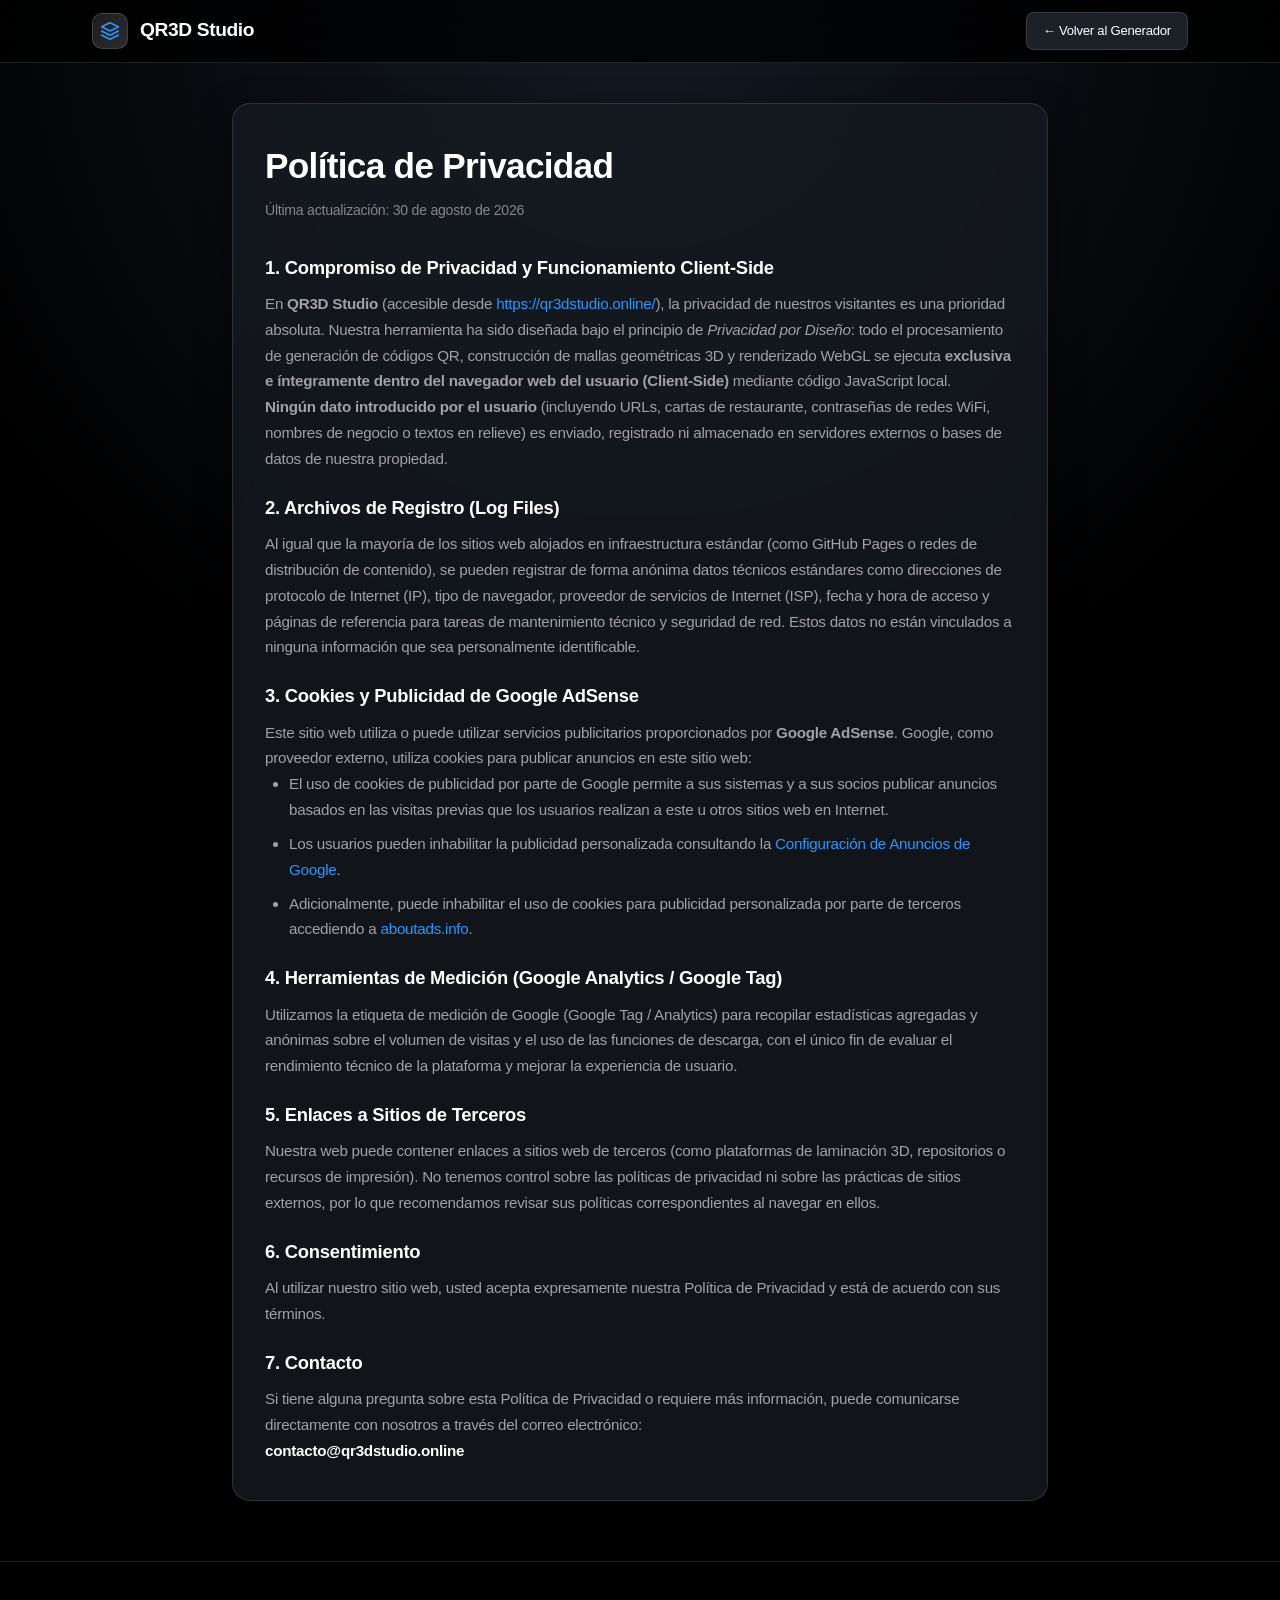
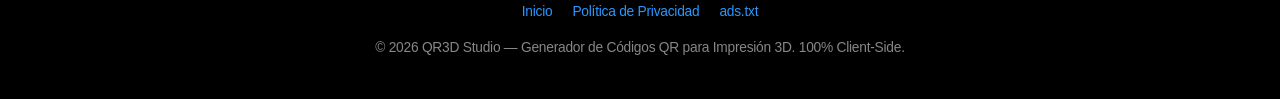
==== privacidad.html @ 359bd1e5 "Add files via upload" ====
<!DOCTYPE html>
<html lang="es">
<head>
  <meta charset="UTF-8">
  <meta name="viewport" content="width=device-width, initial-scale=1.0">
  
  <title>Política de Privacidad | QR3D Studio</title>
  <meta name="title" content="Política de Privacidad | QR3D Studio">
  <meta name="description" content="Política de Privacidad de QR3D Studio. Conoce nuestro funcionamiento 100% en el navegador (client-side) y el uso de cookies para Google AdSense.">
  <meta name="robots" content="index, follow">

  <link rel="stylesheet" href="css/styles.css">
</head>
<body>

  <!-- Header -->
  <header>
    <div class="container nav-container">
      <a href="index.html" class="logo">
        <div class="logo-icon-box">
          <svg width="20" height="20" viewBox="0 0 24 24" fill="none" stroke="currentColor" stroke-width="2" stroke-linecap="round" stroke-linejoin="round">
            <polygon points="12 2 2 7 12 12 22 7 12 2"/>
            <polyline points="2 17 12 22 22 17"/>
            <polyline points="2 12 12 17 22 12"/>
          </svg>
        </div>
        <span>QR3D Studio</span>
      </a>

      <div class="nav-actions">
        <a href="index.html" class="action-btn-sm" style="text-decoration:none; padding:8px 16px;">
          ← Volver al Generador
        </a>
      </div>
    </div>
  </header>

  <!-- Main Legal Content -->
  <main class="container" style="padding-top: 40px; padding-bottom: 60px; max-width: 860px;">
    
    <div class="panel" style="padding: 36px 32px;">
      <h1 style="font-size: 2.2rem; font-weight: 700; margin-bottom: 8px; color: #fff; letter-spacing: -0.02em;">
        Política de Privacidad
      </h1>
      <p style="font-size: 0.88rem; color: var(--text-muted); margin-bottom: 30px;">
        Última actualización: 30 de agosto de 2026
      </p>

      <div class="legal-body" style="display:flex; flex-direction:column; gap:20px; font-size:0.95rem; color:var(--text-secondary); line-height:1.7;">
        
        <section>
          <h3 style="color:#fff; font-size:1.15rem; margin-bottom:8px;">1. Compromiso de Privacidad y Funcionamiento Client-Side</h3>
          <p>
            En <strong>QR3D Studio</strong> (accesible desde <a href="https://qr3dstudio.online/">https://qr3dstudio.online/</a>), la privacidad de nuestros visitantes es una prioridad absoluta. 
            Nuestra herramienta ha sido diseñada bajo el principio de <em>Privacidad por Diseño</em>: todo el procesamiento de generación de códigos QR, construcción de mallas geométricas 3D y renderizado WebGL se ejecuta <strong>exclusiva e íntegramente dentro del navegador web del usuario (Client-Side)</strong> mediante código JavaScript local.
          </p>
          <p>
            <strong>Ningún dato introducido por el usuario</strong> (incluyendo URLs, cartas de restaurante, contraseñas de redes WiFi, nombres de negocio o textos en relieve) es enviado, registrado ni almacenado en servidores externos o bases de datos de nuestra propiedad.
          </p>
        </section>

        <section>
          <h3 style="color:#fff; font-size:1.15rem; margin-bottom:8px;">2. Archivos de Registro (Log Files)</h3>
          <p>
            Al igual que la mayoría de los sitios web alojados en infraestructura estándar (como GitHub Pages o redes de distribución de contenido), se pueden registrar de forma anónima datos técnicos estándares como direcciones de protocolo de Internet (IP), tipo de navegador, proveedor de servicios de Internet (ISP), fecha y hora de acceso y páginas de referencia para tareas de mantenimiento técnico y seguridad de red. Estos datos no están vinculados a ninguna información que sea personalmente identificable.
          </p>
        </section>

        <section>
          <h3 style="color:#fff; font-size:1.15rem; margin-bottom:8px;">3. Cookies y Publicidad de Google AdSense</h3>
          <p>
            Este sitio web utiliza o puede utilizar servicios publicitarios proporcionados por <strong>Google AdSense</strong>. Google, como proveedor externo, utiliza cookies para publicar anuncios en este sitio web:
          </p>
          <ul style="margin-left: 24px; display:flex; flex-direction:column; gap:8px;">
            <li>El uso de cookies de publicidad por parte de Google permite a sus sistemas y a sus socios publicar anuncios basados en las visitas previas que los usuarios realizan a este u otros sitios web en Internet.</li>
            <li>Los usuarios pueden inhabilitar la publicidad personalizada consultando la <a href="https://www.google.com/settings/ads" target="_blank" rel="noopener">Configuración de Anuncios de Google</a>.</li>
            <li>Adicionalmente, puede inhabilitar el uso de cookies para publicidad personalizada por parte de terceros accediendo a <a href="https://www.aboutads.info/choices/" target="_blank" rel="noopener">aboutads.info</a>.</li>
          </ul>
        </section>

        <section>
          <h3 style="color:#fff; font-size:1.15rem; margin-bottom:8px;">4. Herramientas de Medición (Google Analytics / Google Tag)</h3>
          <p>
            Utilizamos la etiqueta de medición de Google (Google Tag / Analytics) para recopilar estadísticas agregadas y anónimas sobre el volumen de visitas y el uso de las funciones de descarga, con el único fin de evaluar el rendimiento técnico de la plataforma y mejorar la experiencia de usuario.
          </p>
        </section>

        <section>
          <h3 style="color:#fff; font-size:1.15rem; margin-bottom:8px;">5. Enlaces a Sitios de Terceros</h3>
          <p>
            Nuestra web puede contener enlaces a sitios web de terceros (como plataformas de laminación 3D, repositorios o recursos de impresión). No tenemos control sobre las políticas de privacidad ni sobre las prácticas de sitios externos, por lo que recomendamos revisar sus políticas correspondientes al navegar en ellos.
          </p>
        </section>

        <section>
          <h3 style="color:#fff; font-size:1.15rem; margin-bottom:8px;">6. Consentimiento</h3>
          <p>
            Al utilizar nuestro sitio web, usted acepta expresamente nuestra Política de Privacidad y está de acuerdo con sus términos.
          </p>
        </section>

        <section>
          <h3 style="color:#fff; font-size:1.15rem; margin-bottom:8px;">7. Contacto</h3>
          <p>
            Si tiene alguna pregunta sobre esta Política de Privacidad o requiere más información, puede comunicarse directamente con nosotros a través del correo electrónico: <br>
            <strong style="color:#fff;">contacto@qr3dstudio.online</strong>
          </p>
        </section>

      </div>
    </div>

  </main>

  <!-- Footer -->
  <footer>
    <div class="container">
      <div class="footer-links">
        <a href="index.html">Inicio</a>
        <a href="privacidad.html">Política de Privacidad</a>
        <a href="https://qr3dstudio.online/ads.txt">ads.txt</a>
      </div>
      <p>© 2026 QR3D Studio — Generador de Códigos QR para Impresión 3D. 100% Client-Side.</p>
    </div>
  </footer>

</body>
</html>
---- css/styles.css ----
/* ==========================================================================
   QR3D Studio - Apple Minimalist & Precision SaaS Theme (Production v9)
   ========================================================================== */

:root {
  --primary: #0071e3;
  --primary-hover: #0077ed;
  --primary-glow: rgba(0, 113, 227, 0.35);
  --accent: #2997ff;
  --bg: #000000;
  --bg-gradient: radial-gradient(circle at 50% 0%, #141a24 0%, #000000 70%);
  --surface: rgba(22, 27, 34, 0.78);
  --surface-alt: #1c2128;
  --surface-hover: #262c36;
  --border: rgba(255, 255, 255, 0.12);
  --border-focus: rgba(41, 151, 255, 0.6);
  --text: #f5f5f7;
  --text-muted: #86868b;
  --text-secondary: #a1a1a6;
  --success: #30d158;
  --warning: #ffd60a;
  --radius-lg: 18px;
  --radius-md: 12px;
  --radius-sm: 8px;
  --shadow: 0 12px 32px rgba(0, 0, 0, 0.5);
  --font: -apple-system, BlinkMacSystemFont, "SF Pro Display", "SF Pro Text", "Helvetica Neue", Helvetica, Arial, sans-serif;
}

*, *::before, *::after {
  box-sizing: border-box;
  margin: 0;
  padding: 0;
}

body {
  font-family: var(--font);
  background: var(--bg);
  background-image: var(--bg-gradient);
  background-attachment: fixed;
  color: var(--text);
  line-height: 1.5;
  -webkit-font-smoothing: antialiased;
  letter-spacing: -0.015em;
  overflow-x: hidden;
}

a {
  color: var(--accent);
  text-decoration: none;
  transition: opacity 0.2s;
}
a:hover {
  opacity: 0.85;
}

.container {
  max-width: 1140px;
  margin: 0 auto;
  padding: 0 22px;
}

/* ==========================================================================
   Header & Nav
   ========================================================================== */
header {
  border-bottom: 1px solid var(--border);
  background: rgba(0, 0, 0, 0.8);
  backdrop-filter: blur(20px);
  -webkit-backdrop-filter: blur(20px);
  position: sticky;
  top: 0;
  z-index: 50;
  padding: 12px 0;
}

.nav-container {
  display: flex;
  justify-content: space-between;
  align-items: center;
}

.logo {
  display: flex;
  align-items: center;
  gap: 12px;
  font-size: 1.2rem;
  font-weight: 600;
  color: #fff;
  letter-spacing: -0.02em;
}

.logo-icon-box {
  background: linear-gradient(135deg, #1d1d1f, #2c2c2e);
  border: 1px solid rgba(255, 255, 255, 0.15);
  width: 36px;
  height: 36px;
  border-radius: 10px;
  display: flex;
  align-items: center;
  justify-content: center;
  color: #2997ff;
  box-shadow: 0 4px 12px rgba(0,0,0,0.4);
}

.nav-actions {
  display: flex;
  align-items: center;
  gap: 12px;
}

.badge-tag {
  background: rgba(41, 151, 255, 0.12);
  border: 1px solid rgba(41, 151, 255, 0.3);
  color: #2997ff;
  font-size: 0.72rem;
  font-weight: 600;
  padding: 3px 10px;
  border-radius: 20px;
  letter-spacing: 0.02em;
}

.lang-btn {
  background: rgba(28, 33, 40, 0.8);
  border: 1px solid var(--border);
  color: #f5f5f7;
  padding: 6px 14px;
  border-radius: 20px;
  font-size: 0.8rem;
  font-weight: 600;
  cursor: pointer;
  display: inline-flex;
  align-items: center;
  gap: 6px;
  transition: all 0.2s;
}
.lang-btn:hover {
  background: var(--surface-hover);
  border-color: rgba(255, 255, 255, 0.3);
}

/* ==========================================================================
   Hero Section & Quick Presets Bar
   ========================================================================== */
.hero-section {
  padding: 38px 0 22px;
  text-align: center;
}

.hero-title {
  font-size: 2.8rem;
  font-weight: 700;
  line-height: 1.15;
  margin-bottom: 14px;
  background: linear-gradient(180deg, #ffffff 60%, #a1a1a6 100%);
  -webkit-background-clip: text;
  -webkit-text-fill-color: transparent;
  letter-spacing: -0.03em;
}

@media (max-width: 768px) {
  .hero-title {
    font-size: 2rem;
  }
}

.hero-desc {
  font-size: 1.1rem;
  color: var(--text-secondary);
  max-width: 740px;
  margin: 0 auto 24px;
  font-weight: 400;
}

.trust-badges {
  display: flex;
  flex-wrap: wrap;
  justify-content: center;
  gap: 10px;
  margin-bottom: 24px;
}

.trust-item {
  display: inline-flex;
  align-items: center;
  gap: 8px;
  background: rgba(28, 33, 40, 0.6);
  border: 1px solid var(--border);
  padding: 5px 13px;
  border-radius: 30px;
  font-size: 0.82rem;
  color: #d1d1d6;
  backdrop-filter: blur(10px);
}

.trust-icon {
  color: #2997ff;
  display: flex;
}

/* Quick Presets Bar */
.presets-bar {
  background: rgba(22, 27, 34, 0.65);
  border: 1px solid var(--border);
  border-radius: 30px;
  padding: 8px 16px;
  margin: 0 auto 30px;
  max-width: 900px;
  display: flex;
  align-items: center;
  justify-content: center;
  flex-wrap: wrap;
  gap: 8px;
  backdrop-filter: blur(15px);
}

.presets-heading {
  font-size: 0.82rem;
  font-weight: 600;
  color: #2997ff;
  display: flex;
  align-items: center;
  gap: 4px;
  margin-right: 4px;
}

.quick-preset-btn {
  background: rgba(10, 12, 16, 0.7);
  border: 1px solid var(--border);
  color: #d1d1d6;
  padding: 5px 12px;
  border-radius: 20px;
  font-size: 0.8rem;
  font-weight: 500;
  cursor: pointer;
  display: inline-flex;
  align-items: center;
  gap: 6px;
  transition: all 0.15s;
}
.quick-preset-btn:hover {
  background: rgba(0, 113, 227, 0.15);
  border-color: #2997ff;
  color: #fff;
  transform: translateY(-1px);
}
.quick-preset-btn.active {
  background: var(--primary);
  border-color: var(--primary);
  color: #fff;
}

/* ==========================================================================
   Tool Workspace (Above the Fold)
   ========================================================================== */
.studio-grid {
  display: grid;
  grid-template-columns: 1.05fr 1fr;
  gap: 24px;
  margin-bottom: 36px;
}

@media (max-width: 992px) {
  .studio-grid {
    grid-template-columns: 1fr;
  }
}

.panel {
  background: var(--surface);
  border: 1px solid var(--border);
  border-radius: var(--radius-lg);
  padding: 24px;
  box-shadow: var(--shadow);
  backdrop-filter: blur(20px);
  -webkit-backdrop-filter: blur(20px);
}

.panel-header {
  display: flex;
  justify-content: space-between;
  align-items: center;
  margin-bottom: 18px;
  border-bottom: 1px solid var(--border);
  padding-bottom: 12px;
}

.panel-title {
  font-size: 1.12rem;
  font-weight: 600;
  color: #fff;
  display: flex;
  align-items: center;
  gap: 10px;
}

.title-icon {
  color: #2997ff;
  display: flex;
}

/* Control Groups */
.control-group {
  margin-bottom: 18px;
}

.control-label {
  display: block;
  font-size: 0.84rem;
  font-weight: 500;
  margin-bottom: 7px;
  color: #d1d1d6;
}

.input-with-action {
  display: flex;
  gap: 8px;
}

.text-input {
  width: 100%;
  padding: 11px 13px;
  background: rgba(10, 12, 16, 0.8);
  border: 1px solid var(--border);
  border-radius: var(--radius-sm);
  color: #fff;
  font-size: 0.9rem;
  font-family: inherit;
  outline: none;
  transition: all 0.2s ease;
}

.text-input:focus {
  border-color: var(--border-focus);
  box-shadow: 0 0 0 3px rgba(41, 151, 255, 0.2);
}

.action-btn-sm {
  background: var(--surface-alt);
  color: #fff;
  border: 1px solid var(--border);
  padding: 0 13px;
  border-radius: var(--radius-sm);
  font-size: 0.82rem;
  font-weight: 500;
  cursor: pointer;
  white-space: nowrap;
  display: inline-flex;
  align-items: center;
  gap: 6px;
  transition: all 0.2s;
}
.action-btn-sm:hover {
  background: var(--surface-hover);
  border-color: rgba(255, 255, 255, 0.25);
}

/* Format Cards Grid */
.format-grid {
  display: grid;
  grid-template-columns: repeat(3, 1fr);
  gap: 8px;
}

@media (max-width: 500px) {
  .format-grid {
    grid-template-columns: repeat(2, 1fr);
  }
}

.format-card {
  background: rgba(10, 12, 16, 0.7);
  border: 1px solid var(--border);
  border-radius: var(--radius-md);
  padding: 12px 8px;
  text-align: center;
  cursor: pointer;
  transition: all 0.2s ease;
  display: flex;
  flex-direction: column;
  align-items: center;
  gap: 6px;
}

.format-card:hover {
  border-color: rgba(255, 255, 255, 0.3);
  transform: translateY(-2px);
  background: rgba(20, 24, 32, 0.8);
}

.format-card.active {
  background: rgba(0, 113, 227, 0.12);
  border-color: var(--primary);
  box-shadow: 0 0 0 1.5px var(--primary);
}

.format-svg {
  color: var(--text-secondary);
  transition: color 0.2s;
}
.format-card.active .format-svg {
  color: #2997ff;
}

.format-title {
  font-size: 0.82rem;
  font-weight: 600;
  color: #fff;
}

.format-sub {
  font-size: 0.7rem;
  color: var(--text-muted);
}

/* Color Controls */
.color-picker-row {
  display: grid;
  grid-template-columns: 1fr 1fr;
  gap: 10px;
  margin-bottom: 10px;
}

.color-box-picker {
  display: flex;
  align-items: center;
  gap: 10px;
  background: rgba(10, 12, 16, 0.7);
  border: 1px solid var(--border);
  padding: 7px 11px;
  border-radius: var(--radius-sm);
}

.color-box-picker input[type="color"] {
  -webkit-appearance: none;
  border: none;
  width: 30px;
  height: 30px;
  border-radius: 7px;
  cursor: pointer;
  background: none;
}

.color-box-picker input[type="color"]::-webkit-color-swatch-wrapper {
  padding: 0;
}
.color-box-picker input[type="color"]::-webkit-color-swatch {
  border: 1px solid rgba(255,255,255,0.25);
  border-radius: 6px;
}

.color-box-info {
  display: flex;
  flex-direction: column;
}

.color-box-label {
  font-size: 0.72rem;
  color: var(--text-muted);
}

.color-box-hex {
  font-size: 0.84rem;
  font-family: -apple-system-monospaced, SFMono-Regular, monospace;
  font-weight: 600;
  color: #fff;
}

.presets-container {
  display: flex;
  align-items: center;
  gap: 6px;
  flex-wrap: wrap;
  margin-bottom: 10px;
}

.presets-label {
  font-size: 0.74rem;
  color: var(--text-muted);
}

.color-preset-btn {
  display: inline-flex;
  align-items: center;
  gap: 5px;
  background: rgba(10, 12, 16, 0.7);
  border: 1px solid var(--border);
  padding: 4px 8px;
  border-radius: 6px;
  font-size: 0.74rem;
  color: #d1d1d6;
  cursor: pointer;
  transition: all 0.15s;
}
.color-preset-btn:hover {
  border-color: rgba(255, 255, 255, 0.3);
}

.preset-dual-dot {
  display: flex;
  width: 13px;
  height: 13px;
  border-radius: 50%;
  overflow: hidden;
  border: 1px solid rgba(255,255,255,0.3);
}
.preset-half {
  flex: 1;
}

/* Contrast Checker Live Badge */
.contrast-badge {
  display: flex;
  align-items: center;
  gap: 6px;
  font-size: 0.76rem;
  padding: 6px 12px;
  border-radius: var(--radius-sm);
  margin-top: 6px;
  transition: all 0.2s ease;
}

.contrast-badge.optimal {
  background: rgba(48, 209, 88, 0.12);
  border: 1px solid rgba(48, 209, 88, 0.3);
  color: #30d158;
}

.contrast-badge.acceptable {
  background: rgba(41, 151, 255, 0.12);
  border: 1px solid rgba(41, 151, 255, 0.3);
  color: #2997ff;
}

.contrast-badge.warning {
  background: rgba(255, 214, 10, 0.15);
  border: 1px solid rgba(255, 214, 10, 0.4);
  color: #ffd60a;
}

.contrast-ratio {
  font-family: -apple-system-monospaced, monospace;
  font-weight: 600;
  opacity: 0.85;
}

/* Shape & Emblem Selectors */
.toggle-pills {
  display: flex;
  gap: 8px;
}

.shape-btn {
  flex: 1;
  padding: 8px 10px;
  background: rgba(10, 12, 16, 0.7);
  border: 1px solid var(--border);
  color: #d1d1d6;
  border-radius: var(--radius-sm);
  font-size: 0.8rem;
  font-weight: 500;
  cursor: pointer;
  display: inline-flex;
  align-items: center;
  justify-content: center;
  gap: 6px;
  transition: all 0.2s;
}

.shape-btn.active {
  background: var(--primary);
  border-color: var(--primary);
  color: #fff;
}

.emoji-selector-row {
  display: grid;
  grid-template-columns: repeat(8, 1fr);
  gap: 6px;
  margin-bottom: 10px;
}

@media (max-width: 500px) {
  .emoji-selector-row {
    grid-template-columns: repeat(4, 1fr);
  }
}

.emblem-btn {
  aspect-ratio: 1/1;
  background: rgba(10, 12, 16, 0.7);
  border: 1px solid var(--border);
  border-radius: var(--radius-sm);
  cursor: pointer;
  display: flex;
  align-items: center;
  justify-content: center;
  color: var(--text-secondary);
  transition: all 0.15s;
}
.emblem-btn:hover {
  transform: translateY(-2px);
  border-color: rgba(255, 255, 255, 0.3);
  color: #fff;
  background: rgba(24, 28, 36, 0.9);
}
.emblem-btn.active {
  border-color: var(--primary);
  background: rgba(0, 113, 227, 0.15);
  color: #2997ff;
  box-shadow: 0 0 0 1px var(--primary);
}

/* Dimensions & Thickness Sliders */
.dimension-sliders-row {
  display: grid;
  grid-template-columns: 1fr 1fr;
  gap: 12px;
  background: rgba(10, 12, 16, 0.7);
  border: 1px solid var(--border);
  border-radius: var(--radius-sm);
  padding: 10px 14px;
}

.dim-slider-item {
  display: flex;
  flex-direction: column;
  gap: 4px;
}

.dim-slider-header {
  display: flex;
  justify-content: space-between;
  font-size: 0.74rem;
  color: var(--text-muted);
}

.dim-slider-val {
  color: #2997ff;
  font-weight: 600;
  font-family: -apple-system-monospaced, monospace;
}

.dim-range-input {
  accent-color: var(--primary);
  cursor: pointer;
  height: 4px;
  background: #2c2c2e;
  border-radius: 3px;
  outline: none;
}

/* ==========================================================================
   3D Viewport Panel & Mobile Touch Controls
   ========================================================================== */
.viewport-panel {
  display: flex;
  flex-direction: column;
}

.viewport-container {
  position: relative;
  width: 100%;
  height: 440px;
  background: radial-gradient(circle at center, #161b22 0%, #0a0c10 100%);
  border: 1px solid var(--border);
  border-radius: var(--radius-md);
  overflow: hidden;
  cursor: grab;
  user-select: none;
  touch-action: none;
  -webkit-touch-callout: none;
}

@media (max-width: 768px) {
  .viewport-container {
    height: 360px;
  }
}

.viewport-container:active {
  cursor: grabbing;
}

#qrCanvas3d {
  width: 100%;
  height: 100%;
  display: block;
  touch-action: none;
}

.viewport-overlay-top {
  position: absolute;
  top: 12px;
  left: 12px;
  right: 12px;
  display: flex;
  justify-content: space-between;
  align-items: center;
  pointer-events: none;
}

.dimensions-badge {
  background: rgba(0, 0, 0, 0.75);
  border: 1px solid var(--border);
  color: #2997ff;
  font-family: -apple-system-monospaced, monospace;
  font-size: 0.76rem;
  padding: 4px 10px;
  border-radius: 20px;
  pointer-events: auto;
  backdrop-filter: blur(10px);
}

.reset-cam-btn {
  background: rgba(0, 0, 0, 0.75);
  border: 1px solid var(--border);
  color: #f5f5f7;
  padding: 5px 12px;
  border-radius: 20px;
  font-size: 0.76rem;
  font-weight: 500;
  cursor: pointer;
  pointer-events: auto;
  display: inline-flex;
  align-items: center;
  gap: 5px;
  backdrop-filter: blur(10px);
  transition: all 0.2s;
}
.reset-cam-btn:hover {
  background: rgba(30, 36, 46, 0.9);
  border-color: rgba(255, 255, 255, 0.3);
}

.viewport-floating-controls {
  position: absolute;
  top: 48px;
  right: 12px;
  display: flex;
  flex-direction: column;
  gap: 6px;
  z-index: 10;
  pointer-events: auto;
}

.viewport-ctrl-btn {
  background: rgba(0, 0, 0, 0.75);
  border: 1px solid var(--border);
  color: #f5f5f7;
  width: 34px;
  height: 34px;
  border-radius: 8px;
  display: flex;
  align-items: center;
  justify-content: center;
  cursor: pointer;
  backdrop-filter: blur(10px);
  box-shadow: 0 4px 10px rgba(0, 0, 0, 0.4);
  transition: all 0.15s;
  user-select: none;
}

.viewport-ctrl-btn:hover {
  background: rgba(41, 151, 255, 0.2);
  border-color: #2997ff;
  color: #2997ff;
  transform: scale(1.05);
}

.viewport-ctrl-btn:active {
  transform: scale(0.95);
}

.viewport-ctrl-btn.active {
  background: var(--primary);
  border-color: var(--primary);
  color: #fff;
}

.viewport-overlay-bottom {
  position: absolute;
  bottom: 12px;
  left: 12px;
  right: 12px;
  display: flex;
  justify-content: space-between;
  align-items: center;
  pointer-events: none;
}

.trackpad-hint-bar {
  display: flex;
  align-items: center;
  gap: 6px;
  font-size: 0.76rem;
  color: var(--text-secondary);
  background: rgba(0, 0, 0, 0.75);
  border: 1px solid var(--border);
  padding: 4px 12px;
  border-radius: 20px;
  backdrop-filter: blur(10px);
}

/* Zoom Slider Bar */
.zoom-slider-bar {
  display: flex;
  align-items: center;
  gap: 10px;
  background: rgba(10, 12, 16, 0.7);
  border: 1px solid var(--border);
  border-radius: var(--radius-sm);
  padding: 8px 14px;
  margin-top: 10px;
}

.zoom-label {
  font-size: 0.8rem;
  font-weight: 600;
  color: #d1d1d6;
  white-space: nowrap;
  display: inline-flex;
  align-items: center;
  gap: 6px;
}

.zoom-step-btn {
  background: var(--surface-alt);
  border: 1px solid var(--border);
  color: #fff;
  width: 28px;
  height: 28px;
  border-radius: 6px;
  display: flex;
  align-items: center;
  justify-content: center;
  cursor: pointer;
  transition: all 0.15s;
}
.zoom-step-btn:hover {
  background: var(--surface-hover);
  border-color: #2997ff;
}

#zoomSlider {
  flex: 1;
  accent-color: var(--primary);
  cursor: pointer;
  height: 5px;
  background: #2c2c2e;
  border-radius: 4px;
  outline: none;
}

/* Download Action Buttons */
.download-section {
  margin-top: 16px;
  display: flex;
  flex-direction: column;
  gap: 10px;
}

.btn-primary-download {
  background: var(--primary);
  color: #fff;
  border: none;
  padding: 15px 20px;
  border-radius: var(--radius-md);
  font-size: 1rem;
  font-weight: 600;
  font-family: inherit;
  cursor: pointer;
  display: flex;
  align-items: center;
  justify-content: center;
  gap: 10px;
  box-shadow: 0 4px 16px var(--primary-glow);
  transition: all 0.2s ease;
}
.btn-primary-download:hover {
  background: var(--primary-hover);
  transform: translateY(-1.5px);
  box-shadow: 0 6px 22px var(--primary-glow);
}

.btn-secondary-download {
  background: rgba(10, 12, 16, 0.8);
  border: 1px solid var(--border);
  color: #d1d1d6;
  padding: 11px 14px;
  border-radius: var(--radius-sm);
  font-size: 0.86rem;
  font-weight: 500;
  font-family: inherit;
  cursor: pointer;
  display: flex;
  align-items: center;
  justify-content: center;
  gap: 8px;
  transition: all 0.2s;
}
.btn-secondary-download:hover {
  background: var(--surface-alt);
  border-color: rgba(255, 255, 255, 0.25);
  color: #fff;
}

/* Instant Download Toast Notification */
.download-toast {
  position: fixed;
  bottom: 24px;
  left: 50%;
  transform: translateX(-50%) translateY(100px);
  background: rgba(22, 27, 34, 0.95);
  border: 1px solid #30d158;
  color: #fff;
  padding: 14px 22px;
  border-radius: 30px;
  box-shadow: 0 10px 30px rgba(0, 0, 0, 0.7);
  display: flex;
  align-items: center;
  gap: 10px;
  font-size: 0.9rem;
  font-weight: 500;
  backdrop-filter: blur(20px);
  z-index: 999;
  opacity: 0;
  visibility: hidden;
  transition: all 0.3s cubic-bezier(0.16, 1, 0.3, 1);
}

.download-toast.show {
  transform: translateX(-50%) translateY(0);
  opacity: 1;
  visibility: visible;
}

.toast-icon {
  color: #30d158;
  display: flex;
}

/* ==========================================================================
   Dedicated 2D QR Code Section & Card
   ========================================================================== */
.qr-2d-section {
  margin-top: 28px;
  background: var(--surface);
  border: 1px solid var(--border);
  border-radius: var(--radius-lg);
  padding: 26px;
  box-shadow: var(--shadow);
  backdrop-filter: blur(20px);
  -webkit-backdrop-filter: blur(20px);
}

.qr-2d-grid {
  display: grid;
  grid-template-columns: 260px 1fr;
  gap: 28px;
  align-items: center;
}

@media (max-width: 768px) {
  .qr-2d-grid {
    grid-template-columns: 1fr;
    text-align: center;
  }
}

.qr-2d-preview-wrapper {
  background: #0a0c10;
  border: 1px solid var(--border);
  border-radius: var(--radius-md);
  padding: 16px;
  display: flex;
  justify-content: center;
  align-items: center;
}

#qrCanvas2dFull {
  width: 100%;
  max-width: 220px;
  height: auto;
  aspect-ratio: 1/1;
  border-radius: 8px;
  box-shadow: 0 8px 24px rgba(0, 0, 0, 0.5);
  display: block;
}

.qr-2d-info-col {
  display: flex;
  flex-direction: column;
  gap: 12px;
}

.qr-2d-title {
  font-size: 1.25rem;
  font-weight: 600;
  color: #fff;
  display: flex;
  align-items: center;
  gap: 10px;
}

.qr-2d-desc {
  font-size: 0.92rem;
  color: var(--text-secondary);
  line-height: 1.5;
}

.qr-2d-meta-row {
  display: flex;
  flex-wrap: wrap;
  gap: 8px;
}

.qr-meta-pill {
  background: rgba(10, 12, 16, 0.7);
  border: 1px solid var(--border);
  padding: 4px 12px;
  border-radius: 20px;
  font-size: 0.78rem;
  color: #d1d1d6;
}

.qr-2d-actions-row {
  display: flex;
  flex-wrap: wrap;
  gap: 10px;
  margin-top: 6px;
}

.btn-2d-download {
  background: rgba(0, 113, 227, 0.1);
  border: 1px solid rgba(41, 151, 255, 0.4);
  color: #2997ff;
  padding: 10px 18px;
  border-radius: var(--radius-sm);
  font-size: 0.88rem;
  font-weight: 600;
  cursor: pointer;
  display: inline-flex;
  align-items: center;
  gap: 8px;
  transition: all 0.2s;
}
.btn-2d-download:hover {
  background: var(--primary);
  border-color: var(--primary);
  color: #fff;
  transform: translateY(-2px);
}

/* ==========================================================================
   Supplies & Recommended 3D Hardware Section
   ========================================================================== */
.supplies-section {
  padding: 48px 0 28px;
}

.supplies-grid {
  display: grid;
  grid-template-columns: repeat(3, 1fr);
  gap: 20px;
}

@media (max-width: 768px) {
  .supplies-grid {
    grid-template-columns: 1fr;
  }
}

.supply-card {
  background: var(--surface);
  border: 1px solid var(--border);
  border-radius: var(--radius-md);
  padding: 22px;
  display: flex;
  flex-direction: column;
  gap: 10px;
  backdrop-filter: blur(15px);
  transition: all 0.2s ease;
}
.supply-card:hover {
  transform: translateY(-2px);
  border-color: rgba(41, 151, 255, 0.4);
}

.supply-card-header {
  display: flex;
  align-items: center;
  gap: 12px;
}

.supply-icon-box {
  background: rgba(10, 12, 16, 0.8);
  width: 40px;
  height: 40px;
  border-radius: 10px;
  display: flex;
  align-items: center;
  justify-content: center;
  color: #2997ff;
  border: 1px solid var(--border);
}

.supply-title {
  font-size: 1rem;
  font-weight: 600;
  color: #fff;
}

.supply-desc {
  font-size: 0.86rem;
  color: var(--text-secondary);
  line-height: 1.45;
}

/* ==========================================================================
   Content Sections (Steps, Use Cases, 3D Guide, FAQ)
   ========================================================================== */
.content-section {
  padding: 56px 0;
  border-top: 1px solid var(--border);
}

.section-header {
  text-align: center;
  margin-bottom: 40px;
}

.section-title {
  font-size: 2rem;
  font-weight: 700;
  margin-bottom: 12px;
  color: #fff;
  letter-spacing: -0.025em;
}

.section-subtitle {
  font-size: 1.05rem;
  color: var(--text-secondary);
  max-width: 680px;
  margin: 0 auto;
}

/* Steps Grid */
.steps-grid {
  display: grid;
  grid-template-columns: repeat(3, 1fr);
  gap: 22px;
}

@media (max-width: 768px) {
  .steps-grid {
    grid-template-columns: 1fr;
  }
}

.step-card {
  background: var(--surface);
  border: 1px solid var(--border);
  border-radius: var(--radius-lg);
  padding: 26px;
  backdrop-filter: blur(15px);
}

.step-number {
  display: inline-flex;
  align-items: center;
  justify-content: center;
  width: 32px;
  height: 32px;
  background: rgba(0, 113, 227, 0.15);
  border: 1px solid rgba(41, 151, 255, 0.3);
  color: #2997ff;
  font-weight: 700;
  border-radius: 50%;
  margin-bottom: 14px;
  font-size: 0.88rem;
}

.step-title {
  font-size: 1.1rem;
  font-weight: 600;
  margin-bottom: 10px;
  color: #fff;
}

.step-desc {
  font-size: 0.9rem;
  color: var(--text-secondary);
  line-height: 1.5;
}

/* Use Cases Grid */
.use-cases-grid {
  display: grid;
  grid-template-columns: repeat(auto-fit, minmax(300px, 1fr));
  gap: 20px;
}

.use-case-card {
  background: var(--surface);
  border: 1px solid var(--border);
  border-radius: var(--radius-lg);
  padding: 24px;
  transition: all 0.2s ease;
}
.use-case-card:hover {
  transform: translateY(-3px);
  border-color: rgba(41, 151, 255, 0.4);
}

.use-case-header {
  display: flex;
  align-items: center;
  gap: 14px;
  margin-bottom: 12px;
}

.use-case-icon-box {
  background: rgba(10, 12, 16, 0.8);
  width: 44px;
  height: 44px;
  border-radius: 12px;
  display: flex;
  align-items: center;
  justify-content: center;
  border: 1px solid var(--border);
  color: #2997ff;
}

.use-case-title {
  font-size: 1.05rem;
  font-weight: 600;
  color: #fff;
}

.use-case-text {
  font-size: 0.88rem;
  color: var(--text-secondary);
  margin-bottom: 12px;
  line-height: 1.5;
}

.use-case-badge {
  display: inline-block;
  background: rgba(41, 151, 255, 0.1);
  color: #2997ff;
  font-size: 0.76rem;
  font-weight: 600;
  padding: 3px 10px;
  border-radius: 20px;
}

/* 3D Printing Guide */
.guide-container {
  background: var(--surface);
  border: 1px solid var(--border);
  border-radius: var(--radius-lg);
  padding: 30px;
}

.guide-cols {
  display: grid;
  grid-template-columns: 1fr 1fr;
  gap: 24px;
  margin-bottom: 26px;
}

@media (max-width: 768px) {
  .guide-cols {
    grid-template-columns: 1fr;
  }
}

.guide-block {
  background: rgba(10, 12, 16, 0.7);
  border: 1px solid var(--border);
  border-radius: var(--radius-md);
  padding: 22px;
}

.guide-block-title {
  font-size: 1.05rem;
  font-weight: 600;
  color: #fff;
  margin-bottom: 14px;
  display: flex;
  align-items: center;
  gap: 10px;
}

.guide-list {
  list-style: none;
  display: flex;
  flex-direction: column;
  gap: 10px;
  font-size: 0.88rem;
  color: #d1d1d6;
}

.guide-list li {
  display: flex;
  align-items: flex-start;
  gap: 8px;
}

.guide-list li strong {
  color: #fff;
}

.check-bullet {
  color: var(--success);
  font-size: 0.9rem;
}

.slicer-params-bar {
  background: rgba(10, 12, 16, 0.7);
  border: 1px solid var(--border);
  border-radius: var(--radius-md);
  padding: 16px 20px;
  display: flex;
  flex-wrap: wrap;
  justify-content: space-around;
  gap: 16px;
}

.param-item {
  text-align: center;
}
.param-name {
  font-size: 0.74rem;
  color: var(--text-muted);
}
.param-val {
  font-size: 0.92rem;
  font-weight: 600;
  color: #fff;
}

/* FAQ Accordion */
.faq-list {
  max-width: 820px;
  margin: 0 auto;
  display: flex;
  flex-direction: column;
  gap: 10px;
}

.faq-item {
  background: var(--surface);
  border: 1px solid var(--border);
  border-radius: var(--radius-md);
  overflow: hidden;
  transition: border-color 0.2s;
}
.faq-item.active {
  border-color: rgba(255, 255, 255, 0.3);
}

.faq-question {
  padding: 18px 22px;
  font-size: 0.98rem;
  font-weight: 500;
  color: #fff;
  cursor: pointer;
  display: flex;
  justify-content: space-between;
  align-items: center;
  user-select: none;
}

.faq-icon-svg {
  color: var(--text-secondary);
  transition: transform 0.25s ease;
}
.faq-item.active .faq-icon-svg {
  transform: rotate(45deg);
  color: #2997ff;
}

.faq-answer {
  max-height: 0;
  overflow: hidden;
  transition: max-height 0.3s ease-out, padding 0.3s ease-out;
  padding: 0 22px;
  color: var(--text-secondary);
  font-size: 0.9rem;
  line-height: 1.6;
}
.faq-item.active .faq-answer {
  max-height: 280px;
  padding: 0 22px 20px;
}

/* Legal Modals */
.legal-modal-overlay {
  position: fixed;
  inset: 0;
  background: rgba(0, 0, 0, 0.85);
  backdrop-filter: blur(15px);
  display: flex;
  align-items: center;
  justify-content: center;
  z-index: 200;
  opacity: 0;
  visibility: hidden;
  transition: all 0.25s ease-out;
  padding: 20px;
}

.legal-modal-overlay.active {
  opacity: 1;
  visibility: visible;
}

.legal-modal-box {
  background: #161b22;
  border: 1px solid var(--border);
  border-radius: var(--radius-lg);
  max-width: 620px;
  max-height: 85vh;
  width: 100%;
  padding: 30px;
  overflow-y: auto;
  box-shadow: var(--shadow);
  transform: scale(0.95);
  transition: transform 0.25s ease-out;
}

.legal-modal-overlay.active .legal-modal-box {
  transform: scale(1);
}

.legal-header {
  display: flex;
  justify-content: space-between;
  align-items: center;
  margin-bottom: 20px;
  border-bottom: 1px solid var(--border);
  padding-bottom: 12px;
}

.legal-title {
  font-size: 1.25rem;
  font-weight: 600;
  color: #fff;
}

.legal-body {
  font-size: 0.9rem;
  color: var(--text-secondary);
  line-height: 1.6;
  display: flex;
  flex-direction: column;
  gap: 14px;
}

.legal-body h4 {
  color: #fff;
  font-size: 0.98rem;
  margin-top: 6px;
}

.close-modal-btn {
  background: none;
  border: none;
  color: var(--text-muted);
  font-size: 1.4rem;
  cursor: pointer;
  padding: 0 4px;
}

/* ==========================================================================
   Footer
   ========================================================================== */
footer {
  border-top: 1px solid var(--border);
  padding: 40px 0;
  text-align: center;
  color: var(--text-muted);
  font-size: 0.86rem;
}

.footer-links {
  display: flex;
  justify-content: center;
  flex-wrap: wrap;
  gap: 20px;
  margin-bottom: 16px;
}

.footer-coffee-btn {
  display: inline-flex;
  align-items: center;
  gap: 6px;
  background: rgba(255, 214, 10, 0.12);
  border: 1px solid rgba(255, 214, 10, 0.3);
  color: #ffd60a;
  padding: 4px 12px;
  border-radius: 20px;
  font-size: 0.78rem;
  font-weight: 600;
}
.footer-coffee-btn:hover {
  background: rgba(255, 214, 10, 0.2);
}
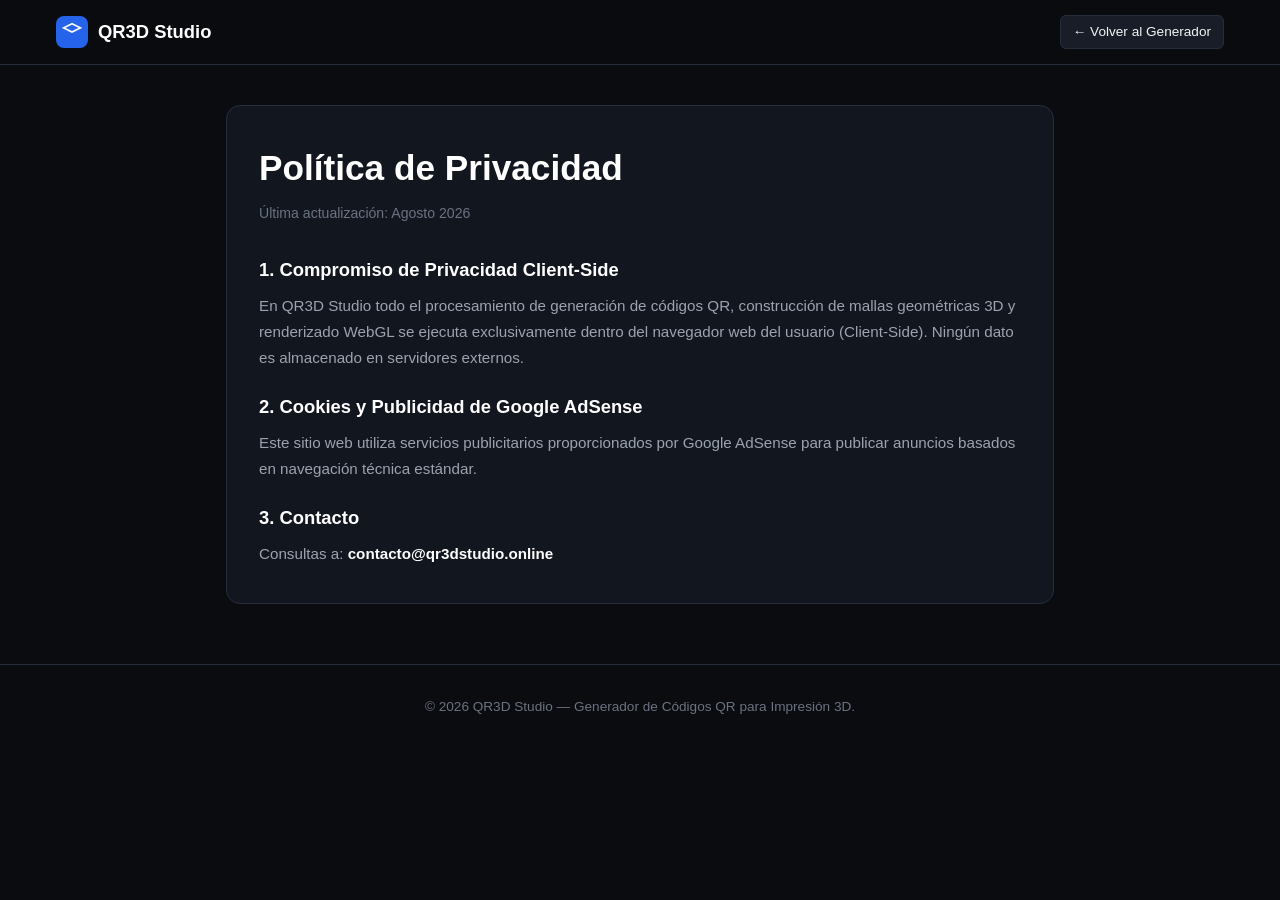
==== commit 08f00c51: "Add files via upload" ====
--- a/privacidad.html
+++ b/privacidad.html
@@ -3,126 +3,50 @@
 <head>
   <meta charset="UTF-8">
   <meta name="viewport" content="width=device-width, initial-scale=1.0">
-  
   <title>Política de Privacidad | QR3D Studio</title>
-  <meta name="title" content="Política de Privacidad | QR3D Studio">
-  <meta name="description" content="Política de Privacidad de QR3D Studio. Conoce nuestro funcionamiento 100% en el navegador (client-side) y el uso de cookies para Google AdSense.">
-  <meta name="robots" content="index, follow">
-
   <link rel="stylesheet" href="css/styles.css">
 </head>
 <body>
-
-  <!-- Header -->
   <header>
     <div class="container nav-container">
       <a href="index.html" class="logo">
         <div class="logo-icon-box">
-          <svg width="20" height="20" viewBox="0 0 24 24" fill="none" stroke="currentColor" stroke-width="2" stroke-linecap="round" stroke-linejoin="round">
-            <polygon points="12 2 2 7 12 12 22 7 12 2"/>
-            <polyline points="2 17 12 22 22 17"/>
-            <polyline points="2 12 12 17 22 12"/>
-          </svg>
+          <svg width="20" height="20" viewBox="0 0 24 24" fill="none" stroke="currentColor" stroke-width="2"><polygon points="12 2 2 7 12 12 22 7 12 2"/></svg>
         </div>
         <span>QR3D Studio</span>
       </a>
-
       <div class="nav-actions">
-        <a href="index.html" class="action-btn-sm" style="text-decoration:none; padding:8px 16px;">
-          ← Volver al Generador
-        </a>
+        <a href="index.html" class="action-btn-sm" style="text-decoration:none;">← Volver al Generador</a>
       </div>
     </div>
   </header>
 
-  <!-- Main Legal Content -->
   <main class="container" style="padding-top: 40px; padding-bottom: 60px; max-width: 860px;">
-    
     <div class="panel" style="padding: 36px 32px;">
-      <h1 style="font-size: 2.2rem; font-weight: 700; margin-bottom: 8px; color: #fff; letter-spacing: -0.02em;">
-        Política de Privacidad
-      </h1>
-      <p style="font-size: 0.88rem; color: var(--text-muted); margin-bottom: 30px;">
-        Última actualización: 30 de agosto de 2026
-      </p>
-
-      <div class="legal-body" style="display:flex; flex-direction:column; gap:20px; font-size:0.95rem; color:var(--text-secondary); line-height:1.7;">
-        
+      <h1 style="font-size: 2.2rem; font-weight: 700; margin-bottom: 8px; color: #fff;">Política de Privacidad</h1>
+      <p style="font-size: 0.88rem; color: var(--text-muted); margin-bottom: 30px;">Última actualización: Agosto 2026</p>
+      
+      <div style="display:flex; flex-direction:column; gap:20px; font-size:0.95rem; color:var(--text-secondary); line-height:1.7;">
         <section>
-          <h3 style="color:#fff; font-size:1.15rem; margin-bottom:8px;">1. Compromiso de Privacidad y Funcionamiento Client-Side</h3>
-          <p>
-            En <strong>QR3D Studio</strong> (accesible desde <a href="https://qr3dstudio.online/">https://qr3dstudio.online/</a>), la privacidad de nuestros visitantes es una prioridad absoluta. 
-            Nuestra herramienta ha sido diseñada bajo el principio de <em>Privacidad por Diseño</em>: todo el procesamiento de generación de códigos QR, construcción de mallas geométricas 3D y renderizado WebGL se ejecuta <strong>exclusiva e íntegramente dentro del navegador web del usuario (Client-Side)</strong> mediante código JavaScript local.
-          </p>
-          <p>
-            <strong>Ningún dato introducido por el usuario</strong> (incluyendo URLs, cartas de restaurante, contraseñas de redes WiFi, nombres de negocio o textos en relieve) es enviado, registrado ni almacenado en servidores externos o bases de datos de nuestra propiedad.
-          </p>
+          <h3 style="color:#fff; font-size:1.15rem; margin-bottom:8px;">1. Compromiso de Privacidad Client-Side</h3>
+          <p>En QR3D Studio todo el procesamiento de generación de códigos QR, construcción de mallas geométricas 3D y renderizado WebGL se ejecuta exclusivamente dentro del navegador web del usuario (Client-Side). Ningún dato es almacenado en servidores externos.</p>
         </section>
-
         <section>
-          <h3 style="color:#fff; font-size:1.15rem; margin-bottom:8px;">2. Archivos de Registro (Log Files)</h3>
-          <p>
-            Al igual que la mayoría de los sitios web alojados en infraestructura estándar (como GitHub Pages o redes de distribución de contenido), se pueden registrar de forma anónima datos técnicos estándares como direcciones de protocolo de Internet (IP), tipo de navegador, proveedor de servicios de Internet (ISP), fecha y hora de acceso y páginas de referencia para tareas de mantenimiento técnico y seguridad de red. Estos datos no están vinculados a ninguna información que sea personalmente identificable.
-          </p>
+          <h3 style="color:#fff; font-size:1.15rem; margin-bottom:8px;">2. Cookies y Publicidad de Google AdSense</h3>
+          <p>Este sitio web utiliza servicios publicitarios proporcionados por Google AdSense para publicar anuncios basados en navegación técnica estándar.</p>
         </section>
-
         <section>
-          <h3 style="color:#fff; font-size:1.15rem; margin-bottom:8px;">3. Cookies y Publicidad de Google AdSense</h3>
-          <p>
-            Este sitio web utiliza o puede utilizar servicios publicitarios proporcionados por <strong>Google AdSense</strong>. Google, como proveedor externo, utiliza cookies para publicar anuncios en este sitio web:
-          </p>
-          <ul style="margin-left: 24px; display:flex; flex-direction:column; gap:8px;">
-            <li>El uso de cookies de publicidad por parte de Google permite a sus sistemas y a sus socios publicar anuncios basados en las visitas previas que los usuarios realizan a este u otros sitios web en Internet.</li>
-            <li>Los usuarios pueden inhabilitar la publicidad personalizada consultando la <a href="https://www.google.com/settings/ads" target="_blank" rel="noopener">Configuración de Anuncios de Google</a>.</li>
-            <li>Adicionalmente, puede inhabilitar el uso de cookies para publicidad personalizada por parte de terceros accediendo a <a href="https://www.aboutads.info/choices/" target="_blank" rel="noopener">aboutads.info</a>.</li>
-          </ul>
+          <h3 style="color:#fff; font-size:1.15rem; margin-bottom:8px;">3. Contacto</h3>
+          <p>Consultas a: <strong style="color:#fff;">contacto@qr3dstudio.online</strong></p>
         </section>
-
-        <section>
-          <h3 style="color:#fff; font-size:1.15rem; margin-bottom:8px;">4. Herramientas de Medición (Google Analytics / Google Tag)</h3>
-          <p>
-            Utilizamos la etiqueta de medición de Google (Google Tag / Analytics) para recopilar estadísticas agregadas y anónimas sobre el volumen de visitas y el uso de las funciones de descarga, con el único fin de evaluar el rendimiento técnico de la plataforma y mejorar la experiencia de usuario.
-          </p>
-        </section>
-
-        <section>
-          <h3 style="color:#fff; font-size:1.15rem; margin-bottom:8px;">5. Enlaces a Sitios de Terceros</h3>
-          <p>
-            Nuestra web puede contener enlaces a sitios web de terceros (como plataformas de laminación 3D, repositorios o recursos de impresión). No tenemos control sobre las políticas de privacidad ni sobre las prácticas de sitios externos, por lo que recomendamos revisar sus políticas correspondientes al navegar en ellos.
-          </p>
-        </section>
-
-        <section>
-          <h3 style="color:#fff; font-size:1.15rem; margin-bottom:8px;">6. Consentimiento</h3>
-          <p>
-            Al utilizar nuestro sitio web, usted acepta expresamente nuestra Política de Privacidad y está de acuerdo con sus términos.
-          </p>
-        </section>
-
-        <section>
-          <h3 style="color:#fff; font-size:1.15rem; margin-bottom:8px;">7. Contacto</h3>
-          <p>
-            Si tiene alguna pregunta sobre esta Política de Privacidad o requiere más información, puede comunicarse directamente con nosotros a través del correo electrónico: <br>
-            <strong style="color:#fff;">contacto@qr3dstudio.online</strong>
-          </p>
-        </section>
-
       </div>
     </div>
-
   </main>
 
-  <!-- Footer -->
   <footer>
     <div class="container">
-      <div class="footer-links">
-        <a href="index.html">Inicio</a>
-        <a href="privacidad.html">Política de Privacidad</a>
-        <a href="https://qr3dstudio.online/ads.txt">ads.txt</a>
-      </div>
-      <p>© 2026 QR3D Studio — Generador de Códigos QR para Impresión 3D. 100% Client-Side.</p>
+      <p>© 2026 QR3D Studio — Generador de Códigos QR para Impresión 3D.</p>
     </div>
   </footer>
-
 </body>
 </html>
--- a/css/styles.css
+++ b/css/styles.css
@@ -1,314 +1,227 @@
-/* ==========================================================================
-   QR3D Studio - Apple Minimalist & Precision SaaS Theme (Production v9)
-   ========================================================================== */
-
 :root {
-  --primary: #0071e3;
-  --primary-hover: #0077ed;
-  --primary-glow: rgba(0, 113, 227, 0.35);
-  --accent: #2997ff;
-  --bg: #000000;
-  --bg-gradient: radial-gradient(circle at 50% 0%, #141a24 0%, #000000 70%);
-  --surface: rgba(22, 27, 34, 0.78);
-  --surface-alt: #1c2128;
-  --surface-hover: #262c36;
-  --border: rgba(255, 255, 255, 0.12);
-  --border-focus: rgba(41, 151, 255, 0.6);
-  --text: #f5f5f7;
-  --text-muted: #86868b;
-  --text-secondary: #a1a1a6;
-  --success: #30d158;
-  --warning: #ffd60a;
-  --radius-lg: 18px;
-  --radius-md: 12px;
-  --radius-sm: 8px;
-  --shadow: 0 12px 32px rgba(0, 0, 0, 0.5);
-  --font: -apple-system, BlinkMacSystemFont, "SF Pro Display", "SF Pro Text", "Helvetica Neue", Helvetica, Arial, sans-serif;
-}
-
-*, *::before, *::after {
+  --bg-primary: #0a0c10;
+  --bg-secondary: #12161f;
+  --bg-card: #181d27;
+  --border-color: #262d3d;
+  --accent-color: #2563eb;
+  --accent-hover: #1d4ed8;
+  --text-main: #f3f4f6;
+  --text-secondary: #9ca3af;
+  --text-muted: #6b7280;
+  --font-family: -apple-system, BlinkMacSystemFont, "Segoe UI", Roboto, Helvetica, Arial, sans-serif;
+}
+
+* {
   box-sizing: border-box;
   margin: 0;
   padding: 0;
 }
 
 body {
-  font-family: var(--font);
-  background: var(--bg);
-  background-image: var(--bg-gradient);
-  background-attachment: fixed;
-  color: var(--text);
+  background-color: var(--bg-primary);
+  color: var(--text-main);
+  font-family: var(--font-family);
   line-height: 1.5;
   -webkit-font-smoothing: antialiased;
-  letter-spacing: -0.015em;
-  overflow-x: hidden;
-}
-
-a {
-  color: var(--accent);
-  text-decoration: none;
-  transition: opacity 0.2s;
-}
-a:hover {
-  opacity: 0.85;
 }
 
 .container {
-  max-width: 1140px;
+  width: 100%;
+  max-width: 1200px;
   margin: 0 auto;
-  padding: 0 22px;
-}
-
-/* ==========================================================================
-   Header & Nav
-   ========================================================================== */
+  padding: 0 16px;
+}
+
 header {
-  border-bottom: 1px solid var(--border);
-  background: rgba(0, 0, 0, 0.8);
-  backdrop-filter: blur(20px);
-  -webkit-backdrop-filter: blur(20px);
+  border-bottom: 1px solid var(--border-color);
+  background: rgba(10, 12, 16, 0.85);
+  backdrop-filter: blur(8px);
   position: sticky;
   top: 0;
-  z-index: 50;
-  padding: 12px 0;
+  z-index: 100;
 }
 
 .nav-container {
   display: flex;
   justify-content: space-between;
   align-items: center;
+  height: 64px;
 }
 
 .logo {
   display: flex;
   align-items: center;
-  gap: 12px;
-  font-size: 1.2rem;
+  gap: 10px;
+  text-decoration: none;
+  color: #fff;
+  font-weight: 700;
+  font-size: 1.15rem;
+}
+
+.logo-icon-box {
+  background: var(--accent-color);
+  color: #fff;
+  padding: 6px;
+  border-radius: 8px;
+  display: flex;
+  align-items: center;
+  justify-content: center;
+}
+
+.badge-tag {
+  font-size: 0.75rem;
+  background: rgba(37, 99, 235, 0.2);
+  color: #60a5fa;
+  border: 1px solid rgba(37, 99, 235, 0.4);
+  padding: 2px 8px;
+  border-radius: 12px;
+  font-weight: 500;
+}
+
+.lang-btn, .action-btn-sm {
+  background: var(--bg-card);
+  color: var(--text-main);
+  border: 1px solid var(--border-color);
+  padding: 6px 12px;
+  border-radius: 6px;
+  cursor: pointer;
+  font-size: 0.85rem;
+  display: inline-flex;
+  align-items: center;
+  gap: 6px;
+  transition: all 0.2s;
+}
+
+.lang-btn:hover, .action-btn-sm:hover {
+  background: var(--border-color);
+}
+
+.hero-section {
+  padding: 40px 0 24px;
+  text-align: center;
+}
+
+.hero-title {
+  font-size: 2.2rem;
+  font-weight: 800;
+  letter-spacing: -0.02em;
+  margin-bottom: 12px;
+  color: #fff;
+}
+
+.hero-desc {
+  font-size: 1.05rem;
+  color: var(--text-secondary);
+  max-width: 760px;
+  margin: 0 auto 20px;
+}
+
+.trust-badges {
+  display: flex;
+  justify-content: center;
+  gap: 18px;
+  flex-wrap: wrap;
+  margin-bottom: 24px;
+}
+
+.trust-item {
+  display: flex;
+  align-items: center;
+  gap: 6px;
+  font-size: 0.85rem;
+  color: var(--text-secondary);
+}
+
+.trust-icon {
+  color: #10b981;
+}
+
+.presets-bar {
+  display: flex;
+  justify-content: center;
+  align-items: center;
+  gap: 8px;
+  flex-wrap: wrap;
+  padding: 12px;
+  background: var(--bg-secondary);
+  border-radius: 12px;
+  border: 1px solid var(--border-color);
+  max-width: 820px;
+  margin: 0 auto;
+}
+
+.presets-heading {
+  font-size: 0.85rem;
   font-weight: 600;
-  color: #fff;
-  letter-spacing: -0.02em;
-}
-
-.logo-icon-box {
-  background: linear-gradient(135deg, #1d1d1f, #2c2c2e);
-  border: 1px solid rgba(255, 255, 255, 0.15);
-  width: 36px;
-  height: 36px;
-  border-radius: 10px;
-  display: flex;
-  align-items: center;
-  justify-content: center;
-  color: #2997ff;
-  box-shadow: 0 4px 12px rgba(0,0,0,0.4);
-}
-
-.nav-actions {
-  display: flex;
-  align-items: center;
-  gap: 12px;
-}
-
-.badge-tag {
-  background: rgba(41, 151, 255, 0.12);
-  border: 1px solid rgba(41, 151, 255, 0.3);
-  color: #2997ff;
-  font-size: 0.72rem;
-  font-weight: 600;
-  padding: 3px 10px;
-  border-radius: 20px;
-  letter-spacing: 0.02em;
-}
-
-.lang-btn {
-  background: rgba(28, 33, 40, 0.8);
-  border: 1px solid var(--border);
-  color: #f5f5f7;
-  padding: 6px 14px;
-  border-radius: 20px;
-  font-size: 0.8rem;
-  font-weight: 600;
-  cursor: pointer;
+  color: var(--text-muted);
+}
+
+.quick-preset-btn {
+  background: var(--bg-card);
+  border: 1px solid var(--border-color);
+  color: var(--text-main);
+  padding: 6px 12px;
+  border-radius: 8px;
+  cursor: pointer;
+  font-size: 0.85rem;
   display: inline-flex;
   align-items: center;
   gap: 6px;
   transition: all 0.2s;
 }
-.lang-btn:hover {
-  background: var(--surface-hover);
-  border-color: rgba(255, 255, 255, 0.3);
-}
-
-/* ==========================================================================
-   Hero Section & Quick Presets Bar
-   ========================================================================== */
-.hero-section {
-  padding: 38px 0 22px;
-  text-align: center;
-}
-
-.hero-title {
-  font-size: 2.8rem;
-  font-weight: 700;
-  line-height: 1.15;
-  margin-bottom: 14px;
-  background: linear-gradient(180deg, #ffffff 60%, #a1a1a6 100%);
-  -webkit-background-clip: text;
-  -webkit-text-fill-color: transparent;
-  letter-spacing: -0.03em;
-}
-
-@media (max-width: 768px) {
-  .hero-title {
-    font-size: 2rem;
-  }
-}
-
-.hero-desc {
-  font-size: 1.1rem;
-  color: var(--text-secondary);
-  max-width: 740px;
-  margin: 0 auto 24px;
-  font-weight: 400;
-}
-
-.trust-badges {
-  display: flex;
-  flex-wrap: wrap;
-  justify-content: center;
-  gap: 10px;
-  margin-bottom: 24px;
-}
-
-.trust-item {
-  display: inline-flex;
-  align-items: center;
-  gap: 8px;
-  background: rgba(28, 33, 40, 0.6);
-  border: 1px solid var(--border);
-  padding: 5px 13px;
-  border-radius: 30px;
-  font-size: 0.82rem;
-  color: #d1d1d6;
-  backdrop-filter: blur(10px);
-}
-
-.trust-icon {
-  color: #2997ff;
-  display: flex;
-}
-
-/* Quick Presets Bar */
-.presets-bar {
-  background: rgba(22, 27, 34, 0.65);
-  border: 1px solid var(--border);
-  border-radius: 30px;
-  padding: 8px 16px;
-  margin: 0 auto 30px;
-  max-width: 900px;
-  display: flex;
-  align-items: center;
-  justify-content: center;
-  flex-wrap: wrap;
-  gap: 8px;
-  backdrop-filter: blur(15px);
-}
-
-.presets-heading {
-  font-size: 0.82rem;
-  font-weight: 600;
-  color: #2997ff;
-  display: flex;
-  align-items: center;
-  gap: 4px;
-  margin-right: 4px;
-}
-
-.quick-preset-btn {
-  background: rgba(10, 12, 16, 0.7);
-  border: 1px solid var(--border);
-  color: #d1d1d6;
-  padding: 5px 12px;
-  border-radius: 20px;
-  font-size: 0.8rem;
-  font-weight: 500;
-  cursor: pointer;
-  display: inline-flex;
-  align-items: center;
-  gap: 6px;
-  transition: all 0.15s;
-}
-.quick-preset-btn:hover {
-  background: rgba(0, 113, 227, 0.15);
-  border-color: #2997ff;
-  color: #fff;
-  transform: translateY(-1px);
-}
-.quick-preset-btn.active {
-  background: var(--primary);
-  border-color: var(--primary);
-  color: #fff;
-}
-
-/* ==========================================================================
-   Tool Workspace (Above the Fold)
-   ========================================================================== */
+
+.quick-preset-btn.active, .quick-preset-btn:hover {
+  background: var(--accent-color);
+  border-color: var(--accent-color);
+}
+
 .studio-grid {
   display: grid;
-  grid-template-columns: 1.05fr 1fr;
+  grid-template-columns: 1fr 1.15fr;
   gap: 24px;
-  margin-bottom: 36px;
-}
-
-@media (max-width: 992px) {
+  margin-top: 24px;
+}
+
+@media (max-width: 960px) {
   .studio-grid {
     grid-template-columns: 1fr;
   }
 }
 
 .panel {
-  background: var(--surface);
-  border: 1px solid var(--border);
-  border-radius: var(--radius-lg);
+  background: var(--bg-secondary);
+  border: 1px solid var(--border-color);
+  border-radius: 14px;
   padding: 24px;
-  box-shadow: var(--shadow);
-  backdrop-filter: blur(20px);
-  -webkit-backdrop-filter: blur(20px);
 }
 
 .panel-header {
   display: flex;
   justify-content: space-between;
   align-items: center;
-  margin-bottom: 18px;
-  border-bottom: 1px solid var(--border);
+  margin-bottom: 20px;
   padding-bottom: 12px;
+  border-bottom: 1px solid var(--border-color);
 }
 
 .panel-title {
-  font-size: 1.12rem;
-  font-weight: 600;
-  color: #fff;
-  display: flex;
-  align-items: center;
-  gap: 10px;
-}
-
-.title-icon {
-  color: #2997ff;
-  display: flex;
-}
-
-/* Control Groups */
+  font-size: 1.15rem;
+  font-weight: 700;
+  display: flex;
+  align-items: center;
+  gap: 8px;
+}
+
 .control-group {
   margin-bottom: 18px;
 }
 
 .control-label {
   display: block;
-  font-size: 0.84rem;
-  font-weight: 500;
-  margin-bottom: 7px;
-  color: #d1d1d6;
+  font-size: 0.88rem;
+  font-weight: 600;
+  margin-bottom: 8px;
+  color: var(--text-main);
 }
 
 .input-with-action {
@@ -318,134 +231,76 @@
 
 .text-input {
   width: 100%;
-  padding: 11px 13px;
-  background: rgba(10, 12, 16, 0.8);
-  border: 1px solid var(--border);
-  border-radius: var(--radius-sm);
-  color: #fff;
-  font-size: 0.9rem;
-  font-family: inherit;
+  background: var(--bg-primary);
+  border: 1px solid var(--border-color);
+  border-radius: 8px;
+  padding: 10px 14px;
+  color: #fff;
+  font-size: 0.95rem;
   outline: none;
-  transition: all 0.2s ease;
+  transition: border-color 0.2s;
 }
 
 .text-input:focus {
-  border-color: var(--border-focus);
-  box-shadow: 0 0 0 3px rgba(41, 151, 255, 0.2);
-}
-
-.action-btn-sm {
-  background: var(--surface-alt);
-  color: #fff;
-  border: 1px solid var(--border);
-  padding: 0 13px;
-  border-radius: var(--radius-sm);
-  font-size: 0.82rem;
-  font-weight: 500;
-  cursor: pointer;
-  white-space: nowrap;
-  display: inline-flex;
-  align-items: center;
-  gap: 6px;
-  transition: all 0.2s;
-}
-.action-btn-sm:hover {
-  background: var(--surface-hover);
-  border-color: rgba(255, 255, 255, 0.25);
-}
-
-/* Format Cards Grid */
+  border-color: var(--accent-color);
+}
+
 .format-grid {
   display: grid;
-  grid-template-columns: repeat(3, 1fr);
-  gap: 8px;
-}
-
-@media (max-width: 500px) {
-  .format-grid {
-    grid-template-columns: repeat(2, 1fr);
-  }
+  grid-template-columns: repeat(auto-fit, minmax(90px, 1fr));
+  gap: 8px;
 }
 
 .format-card {
-  background: rgba(10, 12, 16, 0.7);
-  border: 1px solid var(--border);
-  border-radius: var(--radius-md);
-  padding: 12px 8px;
+  background: var(--bg-card);
+  border: 1px solid var(--border-color);
+  border-radius: 8px;
+  padding: 10px 6px;
   text-align: center;
   cursor: pointer;
-  transition: all 0.2s ease;
-  display: flex;
-  flex-direction: column;
-  align-items: center;
-  gap: 6px;
-}
-
-.format-card:hover {
-  border-color: rgba(255, 255, 255, 0.3);
-  transform: translateY(-2px);
-  background: rgba(20, 24, 32, 0.8);
+  transition: all 0.2s;
 }
 
 .format-card.active {
-  background: rgba(0, 113, 227, 0.12);
-  border-color: var(--primary);
-  box-shadow: 0 0 0 1.5px var(--primary);
-}
-
-.format-svg {
-  color: var(--text-secondary);
-  transition: color 0.2s;
-}
-.format-card.active .format-svg {
-  color: #2997ff;
+  border-color: var(--accent-color);
+  background: rgba(37, 99, 235, 0.15);
 }
 
 .format-title {
-  font-size: 0.82rem;
+  font-size: 0.8rem;
   font-weight: 600;
-  color: #fff;
+  margin-top: 4px;
 }
 
 .format-sub {
-  font-size: 0.7rem;
+  font-size: 0.68rem;
   color: var(--text-muted);
 }
 
-/* Color Controls */
 .color-picker-row {
   display: grid;
   grid-template-columns: 1fr 1fr;
+  gap: 12px;
+  margin-bottom: 10px;
+}
+
+.color-box-picker {
+  background: var(--bg-card);
+  border: 1px solid var(--border-color);
+  border-radius: 8px;
+  padding: 8px 12px;
+  display: flex;
+  align-items: center;
   gap: 10px;
-  margin-bottom: 10px;
-}
-
-.color-box-picker {
-  display: flex;
-  align-items: center;
-  gap: 10px;
-  background: rgba(10, 12, 16, 0.7);
-  border: 1px solid var(--border);
-  padding: 7px 11px;
-  border-radius: var(--radius-sm);
 }
 
 .color-box-picker input[type="color"] {
-  -webkit-appearance: none;
   border: none;
-  width: 30px;
-  height: 30px;
-  border-radius: 7px;
-  cursor: pointer;
+  width: 32px;
+  height: 32px;
+  border-radius: 6px;
   background: none;
-}
-
-.color-box-picker input[type="color"]::-webkit-color-swatch-wrapper {
-  padding: 0;
-}
-.color-box-picker input[type="color"]::-webkit-color-swatch {
-  border: 1px solid rgba(255,255,255,0.25);
-  border-radius: 6px;
+  cursor: pointer;
 }
 
 .color-box-info {
@@ -454,15 +309,13 @@
 }
 
 .color-box-label {
-  font-size: 0.72rem;
+  font-size: 0.75rem;
   color: var(--text-muted);
 }
 
 .color-box-hex {
-  font-size: 0.84rem;
-  font-family: -apple-system-monospaced, SFMono-Regular, monospace;
+  font-size: 0.85rem;
   font-weight: 600;
-  color: #fff;
 }
 
 .presets-container {
@@ -474,489 +327,276 @@
 }
 
 .presets-label {
-  font-size: 0.74rem;
+  font-size: 0.75rem;
   color: var(--text-muted);
 }
 
 .color-preset-btn {
+  background: var(--bg-card);
+  border: 1px solid var(--border-color);
+  color: var(--text-main);
+  padding: 4px 8px;
+  border-radius: 6px;
+  font-size: 0.75rem;
+  cursor: pointer;
   display: inline-flex;
   align-items: center;
-  gap: 5px;
-  background: rgba(10, 12, 16, 0.7);
-  border: 1px solid var(--border);
-  padding: 4px 8px;
-  border-radius: 6px;
-  font-size: 0.74rem;
-  color: #d1d1d6;
-  cursor: pointer;
-  transition: all 0.15s;
-}
-.color-preset-btn:hover {
-  border-color: rgba(255, 255, 255, 0.3);
+  gap: 6px;
 }
 
 .preset-dual-dot {
-  display: flex;
-  width: 13px;
-  height: 13px;
+  width: 14px;
+  height: 14px;
   border-radius: 50%;
   overflow: hidden;
-  border: 1px solid rgba(255,255,255,0.3);
-}
+  display: inline-flex;
+}
+
 .preset-half {
-  flex: 1;
-}
-
-/* Contrast Checker Live Badge */
+  width: 50%;
+  height: 100%;
+}
+
 .contrast-badge {
   display: flex;
   align-items: center;
   gap: 6px;
-  font-size: 0.76rem;
+  font-size: 0.8rem;
   padding: 6px 12px;
-  border-radius: var(--radius-sm);
-  margin-top: 6px;
-  transition: all 0.2s ease;
-}
-
-.contrast-badge.optimal {
-  background: rgba(48, 209, 88, 0.12);
-  border: 1px solid rgba(48, 209, 88, 0.3);
-  color: #30d158;
-}
-
-.contrast-badge.acceptable {
-  background: rgba(41, 151, 255, 0.12);
-  border: 1px solid rgba(41, 151, 255, 0.3);
-  color: #2997ff;
-}
-
-.contrast-badge.warning {
-  background: rgba(255, 214, 10, 0.15);
-  border: 1px solid rgba(255, 214, 10, 0.4);
-  color: #ffd60a;
-}
-
-.contrast-ratio {
-  font-family: -apple-system-monospaced, monospace;
-  font-weight: 600;
-  opacity: 0.85;
-}
-
-/* Shape & Emblem Selectors */
+  border-radius: 6px;
+  background: rgba(16, 185, 129, 0.15);
+  color: #34d399;
+  border: 1px solid rgba(16, 185, 129, 0.3);
+}
+
 .toggle-pills {
   display: flex;
-  gap: 8px;
-}
-
-.shape-btn {
-  flex: 1;
-  padding: 8px 10px;
-  background: rgba(10, 12, 16, 0.7);
-  border: 1px solid var(--border);
-  color: #d1d1d6;
-  border-radius: var(--radius-sm);
+  gap: 6px;
+}
+
+.shape-btn, .emblem-btn {
+  background: var(--bg-card);
+  border: 1px solid var(--border-color);
+  color: var(--text-main);
+  padding: 6px 12px;
+  border-radius: 6px;
+  cursor: pointer;
   font-size: 0.8rem;
-  font-weight: 500;
-  cursor: pointer;
   display: inline-flex;
   align-items: center;
-  justify-content: center;
-  gap: 6px;
-  transition: all 0.2s;
-}
-
-.shape-btn.active {
-  background: var(--primary);
-  border-color: var(--primary);
-  color: #fff;
+  gap: 6px;
+}
+
+.shape-btn.active, .emblem-btn.active {
+  background: var(--accent-color);
+  border-color: var(--accent-color);
 }
 
 .emoji-selector-row {
-  display: grid;
-  grid-template-columns: repeat(8, 1fr);
-  gap: 6px;
-  margin-bottom: 10px;
-}
-
-@media (max-width: 500px) {
-  .emoji-selector-row {
-    grid-template-columns: repeat(4, 1fr);
-  }
-}
-
-.emblem-btn {
-  aspect-ratio: 1/1;
-  background: rgba(10, 12, 16, 0.7);
-  border: 1px solid var(--border);
-  border-radius: var(--radius-sm);
-  cursor: pointer;
-  display: flex;
-  align-items: center;
-  justify-content: center;
-  color: var(--text-secondary);
-  transition: all 0.15s;
-}
-.emblem-btn:hover {
-  transform: translateY(-2px);
-  border-color: rgba(255, 255, 255, 0.3);
-  color: #fff;
-  background: rgba(24, 28, 36, 0.9);
-}
-.emblem-btn.active {
-  border-color: var(--primary);
-  background: rgba(0, 113, 227, 0.15);
-  color: #2997ff;
-  box-shadow: 0 0 0 1px var(--primary);
-}
-
-/* Dimensions & Thickness Sliders */
+  display: flex;
+  gap: 6px;
+  flex-wrap: wrap;
+  margin-bottom: 8px;
+}
+
 .dimension-sliders-row {
   display: grid;
   grid-template-columns: 1fr 1fr;
   gap: 12px;
-  background: rgba(10, 12, 16, 0.7);
-  border: 1px solid var(--border);
-  border-radius: var(--radius-sm);
-  padding: 10px 14px;
 }
 
 .dim-slider-item {
-  display: flex;
-  flex-direction: column;
-  gap: 4px;
+  background: var(--bg-card);
+  border: 1px solid var(--border-color);
+  border-radius: 8px;
+  padding: 10px;
 }
 
 .dim-slider-header {
   display: flex;
   justify-content: space-between;
-  font-size: 0.74rem;
-  color: var(--text-muted);
-}
-
-.dim-slider-val {
-  color: #2997ff;
-  font-weight: 600;
-  font-family: -apple-system-monospaced, monospace;
+  font-size: 0.78rem;
+  margin-bottom: 6px;
 }
 
 .dim-range-input {
-  accent-color: var(--primary);
-  cursor: pointer;
-  height: 4px;
-  background: #2c2c2e;
-  border-radius: 3px;
-  outline: none;
-}
-
-/* ==========================================================================
-   3D Viewport Panel & Mobile Touch Controls
-   ========================================================================== */
-.viewport-panel {
-  display: flex;
-  flex-direction: column;
+  width: 100%;
+  accent-color: var(--accent-color);
+  cursor: pointer;
 }
 
 .viewport-container {
+  width: 100%;
+  height: 380px;
+  background: #000;
+  border-radius: 10px;
   position: relative;
-  width: 100%;
-  height: 440px;
-  background: radial-gradient(circle at center, #161b22 0%, #0a0c10 100%);
-  border: 1px solid var(--border);
-  border-radius: var(--radius-md);
   overflow: hidden;
-  cursor: grab;
-  user-select: none;
-  touch-action: none;
-  -webkit-touch-callout: none;
-}
-
-@media (max-width: 768px) {
-  .viewport-container {
-    height: 360px;
-  }
-}
-
-.viewport-container:active {
-  cursor: grabbing;
+  border: 1px solid var(--border-color);
 }
 
 #qrCanvas3d {
   width: 100%;
   height: 100%;
   display: block;
-  touch-action: none;
 }
 
 .viewport-overlay-top {
   position: absolute;
-  top: 12px;
-  left: 12px;
-  right: 12px;
+  top: 10px;
+  left: 10px;
+  right: 10px;
   display: flex;
   justify-content: space-between;
   align-items: center;
   pointer-events: none;
 }
 
-.dimensions-badge {
-  background: rgba(0, 0, 0, 0.75);
-  border: 1px solid var(--border);
-  color: #2997ff;
-  font-family: -apple-system-monospaced, monospace;
-  font-size: 0.76rem;
-  padding: 4px 10px;
-  border-radius: 20px;
+.dimensions-badge, .reset-cam-btn {
   pointer-events: auto;
-  backdrop-filter: blur(10px);
+  background: rgba(18, 22, 31, 0.8);
+  backdrop-filter: blur(4px);
+  border: 1px solid var(--border-color);
+  color: #fff;
+  font-size: 0.75rem;
+  padding: 4px 8px;
+  border-radius: 6px;
 }
 
 .reset-cam-btn {
-  background: rgba(0, 0, 0, 0.75);
-  border: 1px solid var(--border);
-  color: #f5f5f7;
-  padding: 5px 12px;
-  border-radius: 20px;
-  font-size: 0.76rem;
-  font-weight: 500;
-  cursor: pointer;
-  pointer-events: auto;
+  cursor: pointer;
   display: inline-flex;
   align-items: center;
-  gap: 5px;
-  backdrop-filter: blur(10px);
-  transition: all 0.2s;
-}
-.reset-cam-btn:hover {
-  background: rgba(30, 36, 46, 0.9);
-  border-color: rgba(255, 255, 255, 0.3);
+  gap: 4px;
 }
 
 .viewport-floating-controls {
   position: absolute;
-  top: 48px;
-  right: 12px;
+  right: 10px;
+  top: 50%;
+  transform: translateY(-50%);
   display: flex;
   flex-direction: column;
-  gap: 6px;
-  z-index: 10;
-  pointer-events: auto;
+  gap: 4px;
 }
 
 .viewport-ctrl-btn {
-  background: rgba(0, 0, 0, 0.75);
-  border: 1px solid var(--border);
-  color: #f5f5f7;
-  width: 34px;
-  height: 34px;
-  border-radius: 8px;
+  background: rgba(18, 22, 31, 0.85);
+  border: 1px solid var(--border-color);
+  color: #fff;
+  width: 30px;
+  height: 30px;
+  border-radius: 6px;
   display: flex;
   align-items: center;
   justify-content: center;
   cursor: pointer;
-  backdrop-filter: blur(10px);
-  box-shadow: 0 4px 10px rgba(0, 0, 0, 0.4);
-  transition: all 0.15s;
-  user-select: none;
-}
-
-.viewport-ctrl-btn:hover {
-  background: rgba(41, 151, 255, 0.2);
-  border-color: #2997ff;
-  color: #2997ff;
-  transform: scale(1.05);
-}
-
-.viewport-ctrl-btn:active {
-  transform: scale(0.95);
-}
-
-.viewport-ctrl-btn.active {
-  background: var(--primary);
-  border-color: var(--primary);
-  color: #fff;
 }
 
 .viewport-overlay-bottom {
   position: absolute;
-  bottom: 12px;
-  left: 12px;
-  right: 12px;
-  display: flex;
-  justify-content: space-between;
-  align-items: center;
+  bottom: 8px;
+  left: 0;
+  right: 0;
+  text-align: center;
   pointer-events: none;
 }
 
 .trackpad-hint-bar {
-  display: flex;
-  align-items: center;
-  gap: 6px;
-  font-size: 0.76rem;
-  color: var(--text-secondary);
-  background: rgba(0, 0, 0, 0.75);
-  border: 1px solid var(--border);
-  padding: 4px 12px;
-  border-radius: 20px;
-  backdrop-filter: blur(10px);
-}
-
-/* Zoom Slider Bar */
+  display: inline-flex;
+  align-items: center;
+  gap: 6px;
+  font-size: 0.72rem;
+  color: var(--text-muted);
+  background: rgba(10, 12, 16, 0.85);
+  padding: 3px 10px;
+  border-radius: 12px;
+}
+
 .zoom-slider-bar {
   display: flex;
   align-items: center;
-  gap: 10px;
-  background: rgba(10, 12, 16, 0.7);
-  border: 1px solid var(--border);
-  border-radius: var(--radius-sm);
-  padding: 8px 14px;
-  margin-top: 10px;
+  gap: 8px;
+  margin: 12px 0;
 }
 
 .zoom-label {
   font-size: 0.8rem;
+  color: var(--text-muted);
+  display: flex;
+  align-items: center;
+  gap: 4px;
+}
+
+.zoom-step-btn {
+  background: var(--bg-card);
+  border: 1px solid var(--border-color);
+  color: #fff;
+  width: 26px;
+  height: 26px;
+  border-radius: 6px;
+  cursor: pointer;
+}
+
+.download-section {
+  display: flex;
+  flex-direction: column;
+  gap: 8px;
+  margin-top: 12px;
+}
+
+.btn-primary-download {
+  background: #2563eb;
+  color: #fff;
+  border: none;
+  padding: 14px;
+  border-radius: 8px;
+  font-size: 0.95rem;
   font-weight: 600;
-  color: #d1d1d6;
-  white-space: nowrap;
-  display: inline-flex;
-  align-items: center;
-  gap: 6px;
-}
-
-.zoom-step-btn {
-  background: var(--surface-alt);
-  border: 1px solid var(--border);
-  color: #fff;
-  width: 28px;
-  height: 28px;
-  border-radius: 6px;
+  cursor: pointer;
   display: flex;
   align-items: center;
   justify-content: center;
-  cursor: pointer;
-  transition: all 0.15s;
-}
-.zoom-step-btn:hover {
-  background: var(--surface-hover);
-  border-color: #2997ff;
-}
-
-#zoomSlider {
-  flex: 1;
-  accent-color: var(--primary);
-  cursor: pointer;
-  height: 5px;
-  background: #2c2c2e;
-  border-radius: 4px;
-  outline: none;
-}
-
-/* Download Action Buttons */
-.download-section {
-  margin-top: 16px;
-  display: flex;
-  flex-direction: column;
-  gap: 10px;
-}
-
-.btn-primary-download {
-  background: var(--primary);
-  color: #fff;
-  border: none;
-  padding: 15px 20px;
-  border-radius: var(--radius-md);
-  font-size: 1rem;
-  font-weight: 600;
-  font-family: inherit;
-  cursor: pointer;
-  display: flex;
-  align-items: center;
-  justify-content: center;
-  gap: 10px;
-  box-shadow: 0 4px 16px var(--primary-glow);
-  transition: all 0.2s ease;
-}
+  gap: 8px;
+  transition: background 0.2s;
+}
+
 .btn-primary-download:hover {
-  background: var(--primary-hover);
-  transform: translateY(-1.5px);
-  box-shadow: 0 6px 22px var(--primary-glow);
+  background: #1d4ed8;
 }
 
 .btn-secondary-download {
-  background: rgba(10, 12, 16, 0.8);
-  border: 1px solid var(--border);
-  color: #d1d1d6;
-  padding: 11px 14px;
-  border-radius: var(--radius-sm);
-  font-size: 0.86rem;
-  font-weight: 500;
-  font-family: inherit;
-  cursor: pointer;
-  display: flex;
-  align-items: center;
-  justify-content: center;
-  gap: 8px;
-  transition: all 0.2s;
-}
-.btn-secondary-download:hover {
-  background: var(--surface-alt);
-  border-color: rgba(255, 255, 255, 0.25);
-  color: #fff;
-}
-
-/* Instant Download Toast Notification */
-.download-toast {
-  position: fixed;
-  bottom: 24px;
-  left: 50%;
-  transform: translateX(-50%) translateY(100px);
-  background: rgba(22, 27, 34, 0.95);
-  border: 1px solid #30d158;
-  color: #fff;
-  padding: 14px 22px;
-  border-radius: 30px;
-  box-shadow: 0 10px 30px rgba(0, 0, 0, 0.7);
-  display: flex;
-  align-items: center;
-  gap: 10px;
+  background: var(--bg-card);
+  color: #fff;
+  border: 1px solid var(--border-color);
+  padding: 12px;
+  border-radius: 8px;
   font-size: 0.9rem;
   font-weight: 500;
-  backdrop-filter: blur(20px);
-  z-index: 999;
-  opacity: 0;
-  visibility: hidden;
-  transition: all 0.3s cubic-bezier(0.16, 1, 0.3, 1);
-}
-
-.download-toast.show {
-  transform: translateX(-50%) translateY(0);
-  opacity: 1;
-  visibility: visible;
-}
-
-.toast-icon {
-  color: #30d158;
-  display: flex;
-}
-
-/* ==========================================================================
-   Dedicated 2D QR Code Section & Card
-   ========================================================================== */
+  cursor: pointer;
+  display: flex;
+  align-items: center;
+  justify-content: center;
+  gap: 8px;
+  transition: all 0.2s;
+}
+
+.btn-secondary-download:hover {
+  background: var(--border-color);
+}
+
 .qr-2d-section {
-  margin-top: 28px;
-  background: var(--surface);
-  border: 1px solid var(--border);
-  border-radius: var(--radius-lg);
-  padding: 26px;
-  box-shadow: var(--shadow);
-  backdrop-filter: blur(20px);
-  -webkit-backdrop-filter: blur(20px);
+  margin-top: 36px;
+  background: var(--bg-secondary);
+  border: 1px solid var(--border-color);
+  border-radius: 14px;
+  padding: 24px;
 }
 
 .qr-2d-grid {
   display: grid;
-  grid-template-columns: 260px 1fr;
-  gap: 28px;
+  grid-template-columns: 200px 1fr;
+  gap: 24px;
   align-items: center;
 }
 
@@ -968,305 +608,114 @@
 }
 
 .qr-2d-preview-wrapper {
-  background: #0a0c10;
-  border: 1px solid var(--border);
-  border-radius: var(--radius-md);
-  padding: 16px;
-  display: flex;
-  justify-content: center;
-  align-items: center;
+  background: #fff;
+  padding: 12px;
+  border-radius: 10px;
+  display: inline-block;
+  margin: 0 auto;
 }
 
 #qrCanvas2dFull {
   width: 100%;
-  max-width: 220px;
+  max-width: 180px;
   height: auto;
-  aspect-ratio: 1/1;
-  border-radius: 8px;
-  box-shadow: 0 8px 24px rgba(0, 0, 0, 0.5);
   display: block;
 }
 
-.qr-2d-info-col {
-  display: flex;
-  flex-direction: column;
-  gap: 12px;
-}
-
-.qr-2d-title {
-  font-size: 1.25rem;
-  font-weight: 600;
-  color: #fff;
-  display: flex;
-  align-items: center;
+.qr-2d-meta-row {
+  display: flex;
+  gap: 8px;
+  flex-wrap: wrap;
+  margin: 12px 0 16px;
+}
+
+.qr-meta-pill {
+  font-size: 0.75rem;
+  background: var(--bg-card);
+  border: 1px solid var(--border-color);
+  padding: 4px 8px;
+  border-radius: 6px;
+  color: var(--text-secondary);
+}
+
+.qr-2d-actions-row {
+  display: flex;
   gap: 10px;
-}
-
-.qr-2d-desc {
-  font-size: 0.92rem;
-  color: var(--text-secondary);
-  line-height: 1.5;
-}
-
-.qr-2d-meta-row {
-  display: flex;
   flex-wrap: wrap;
-  gap: 8px;
-}
-
-.qr-meta-pill {
-  background: rgba(10, 12, 16, 0.7);
-  border: 1px solid var(--border);
-  padding: 4px 12px;
-  border-radius: 20px;
-  font-size: 0.78rem;
-  color: #d1d1d6;
-}
-
-.qr-2d-actions-row {
-  display: flex;
-  flex-wrap: wrap;
-  gap: 10px;
-  margin-top: 6px;
 }
 
 .btn-2d-download {
-  background: rgba(0, 113, 227, 0.1);
-  border: 1px solid rgba(41, 151, 255, 0.4);
-  color: #2997ff;
-  padding: 10px 18px;
-  border-radius: var(--radius-sm);
-  font-size: 0.88rem;
-  font-weight: 600;
-  cursor: pointer;
+  background: var(--bg-card);
+  color: #fff;
+  border: 1px solid var(--border-color);
+  padding: 8px 14px;
+  border-radius: 6px;
+  cursor: pointer;
+  font-size: 0.85rem;
   display: inline-flex;
   align-items: center;
-  gap: 8px;
-  transition: all 0.2s;
-}
-.btn-2d-download:hover {
-  background: var(--primary);
-  border-color: var(--primary);
-  color: #fff;
-  transform: translateY(-2px);
-}
-
-/* ==========================================================================
-   Supplies & Recommended 3D Hardware Section
-   ========================================================================== */
-.supplies-section {
-  padding: 48px 0 28px;
-}
-
-.supplies-grid {
-  display: grid;
-  grid-template-columns: repeat(3, 1fr);
-  gap: 20px;
-}
-
-@media (max-width: 768px) {
-  .supplies-grid {
-    grid-template-columns: 1fr;
-  }
-}
-
-.supply-card {
-  background: var(--surface);
-  border: 1px solid var(--border);
-  border-radius: var(--radius-md);
-  padding: 22px;
-  display: flex;
-  flex-direction: column;
-  gap: 10px;
-  backdrop-filter: blur(15px);
-  transition: all 0.2s ease;
-}
-.supply-card:hover {
-  transform: translateY(-2px);
-  border-color: rgba(41, 151, 255, 0.4);
-}
-
-.supply-card-header {
-  display: flex;
-  align-items: center;
-  gap: 12px;
-}
-
-.supply-icon-box {
-  background: rgba(10, 12, 16, 0.8);
-  width: 40px;
-  height: 40px;
-  border-radius: 10px;
-  display: flex;
-  align-items: center;
-  justify-content: center;
-  color: #2997ff;
-  border: 1px solid var(--border);
-}
-
-.supply-title {
-  font-size: 1rem;
-  font-weight: 600;
-  color: #fff;
-}
-
-.supply-desc {
-  font-size: 0.86rem;
-  color: var(--text-secondary);
-  line-height: 1.45;
-}
-
-/* ==========================================================================
-   Content Sections (Steps, Use Cases, 3D Guide, FAQ)
-   ========================================================================== */
-.content-section {
-  padding: 56px 0;
-  border-top: 1px solid var(--border);
+  gap: 6px;
+}
+
+.content-section, .supplies-section {
+  padding: 48px 0;
 }
 
 .section-header {
   text-align: center;
-  margin-bottom: 40px;
+  margin-bottom: 32px;
 }
 
 .section-title {
-  font-size: 2rem;
+  font-size: 1.8rem;
   font-weight: 700;
+  margin-bottom: 8px;
+  color: #fff;
+}
+
+.section-subtitle {
+  font-size: 0.95rem;
+  color: var(--text-secondary);
+}
+
+.steps-grid, .supplies-grid, .use-cases-grid {
+  display: grid;
+  grid-template-columns: repeat(auto-fit, minmax(280px, 1fr));
+  gap: 20px;
+}
+
+.step-card, .supply-card, .use-case-card {
+  background: var(--bg-secondary);
+  border: 1px solid var(--border-color);
+  border-radius: 12px;
+  padding: 20px;
+}
+
+.step-number {
+  width: 28px;
+  height: 28px;
+  background: var(--accent-color);
+  color: #fff;
+  border-radius: 50%;
+  display: flex;
+  align-items: center;
+  justify-content: center;
+  font-weight: 700;
+  font-size: 0.85rem;
   margin-bottom: 12px;
-  color: #fff;
-  letter-spacing: -0.025em;
-}
-
-.section-subtitle {
-  font-size: 1.05rem;
-  color: var(--text-secondary);
-  max-width: 680px;
-  margin: 0 auto;
-}
-
-/* Steps Grid */
-.steps-grid {
-  display: grid;
-  grid-template-columns: repeat(3, 1fr);
-  gap: 22px;
-}
-
-@media (max-width: 768px) {
-  .steps-grid {
-    grid-template-columns: 1fr;
-  }
-}
-
-.step-card {
-  background: var(--surface);
-  border: 1px solid var(--border);
-  border-radius: var(--radius-lg);
-  padding: 26px;
-  backdrop-filter: blur(15px);
-}
-
-.step-number {
-  display: inline-flex;
-  align-items: center;
-  justify-content: center;
-  width: 32px;
-  height: 32px;
-  background: rgba(0, 113, 227, 0.15);
-  border: 1px solid rgba(41, 151, 255, 0.3);
-  color: #2997ff;
-  font-weight: 700;
-  border-radius: 50%;
-  margin-bottom: 14px;
-  font-size: 0.88rem;
-}
-
-.step-title {
-  font-size: 1.1rem;
-  font-weight: 600;
-  margin-bottom: 10px;
-  color: #fff;
-}
-
-.step-desc {
-  font-size: 0.9rem;
-  color: var(--text-secondary);
-  line-height: 1.5;
-}
-
-/* Use Cases Grid */
-.use-cases-grid {
-  display: grid;
-  grid-template-columns: repeat(auto-fit, minmax(300px, 1fr));
-  gap: 20px;
-}
-
-.use-case-card {
-  background: var(--surface);
-  border: 1px solid var(--border);
-  border-radius: var(--radius-lg);
+}
+
+.guide-container {
+  background: var(--bg-secondary);
+  border: 1px solid var(--border-color);
+  border-radius: 12px;
   padding: 24px;
-  transition: all 0.2s ease;
-}
-.use-case-card:hover {
-  transform: translateY(-3px);
-  border-color: rgba(41, 151, 255, 0.4);
-}
-
-.use-case-header {
-  display: flex;
-  align-items: center;
-  gap: 14px;
-  margin-bottom: 12px;
-}
-
-.use-case-icon-box {
-  background: rgba(10, 12, 16, 0.8);
-  width: 44px;
-  height: 44px;
-  border-radius: 12px;
-  display: flex;
-  align-items: center;
-  justify-content: center;
-  border: 1px solid var(--border);
-  color: #2997ff;
-}
-
-.use-case-title {
-  font-size: 1.05rem;
-  font-weight: 600;
-  color: #fff;
-}
-
-.use-case-text {
-  font-size: 0.88rem;
-  color: var(--text-secondary);
-  margin-bottom: 12px;
-  line-height: 1.5;
-}
-
-.use-case-badge {
-  display: inline-block;
-  background: rgba(41, 151, 255, 0.1);
-  color: #2997ff;
-  font-size: 0.76rem;
-  font-weight: 600;
-  padding: 3px 10px;
-  border-radius: 20px;
-}
-
-/* 3D Printing Guide */
-.guide-container {
-  background: var(--surface);
-  border: 1px solid var(--border);
-  border-radius: var(--radius-lg);
-  padding: 30px;
 }
 
 .guide-cols {
   display: grid;
   grid-template-columns: 1fr 1fr;
   gap: 24px;
-  margin-bottom: 26px;
 }
 
 @media (max-width: 768px) {
@@ -1275,235 +724,145 @@
   }
 }
 
-.guide-block {
-  background: rgba(10, 12, 16, 0.7);
-  border: 1px solid var(--border);
-  border-radius: var(--radius-md);
-  padding: 22px;
-}
-
-.guide-block-title {
-  font-size: 1.05rem;
-  font-weight: 600;
-  color: #fff;
-  margin-bottom: 14px;
-  display: flex;
-  align-items: center;
-  gap: 10px;
-}
-
 .guide-list {
   list-style: none;
+  margin-top: 12px;
   display: flex;
   flex-direction: column;
-  gap: 10px;
+  gap: 8px;
+  font-size: 0.9rem;
+  color: var(--text-secondary);
+}
+
+.slicer-params-bar {
+  display: grid;
+  grid-template-columns: repeat(auto-fit, minmax(130px, 1fr));
+  gap: 12px;
+  margin-top: 24px;
+  padding-top: 18px;
+  border-top: 1px solid var(--border-color);
+  text-align: center;
+}
+
+.param-name {
+  font-size: 0.75rem;
+  color: var(--text-muted);
+}
+
+.param-val {
+  font-size: 0.9rem;
+  font-weight: 600;
+  color: #fff;
+}
+
+.faq-list {
+  max-width: 800px;
+  margin: 0 auto;
+  display: flex;
+  flex-direction: column;
+  gap: 12px;
+}
+
+.faq-item {
+  background: var(--bg-secondary);
+  border: 1px solid var(--border-color);
+  border-radius: 10px;
+  padding: 16px;
+}
+
+.faq-question {
+  font-weight: 600;
+  font-size: 0.95rem;
+  color: #fff;
+  margin-bottom: 6px;
+}
+
+.faq-answer {
   font-size: 0.88rem;
-  color: #d1d1d6;
-}
-
-.guide-list li {
-  display: flex;
-  align-items: flex-start;
-  gap: 8px;
-}
-
-.guide-list li strong {
-  color: #fff;
-}
-
-.check-bullet {
-  color: var(--success);
-  font-size: 0.9rem;
-}
-
-.slicer-params-bar {
-  background: rgba(10, 12, 16, 0.7);
-  border: 1px solid var(--border);
-  border-radius: var(--radius-md);
-  padding: 16px 20px;
-  display: flex;
+  color: var(--text-secondary);
+}
+
+footer {
+  border-top: 1px solid var(--border-color);
+  padding: 32px 0;
+  text-align: center;
+  color: var(--text-muted);
+  font-size: 0.85rem;
+}
+
+.footer-links {
+  display: flex;
+  justify-content: center;
+  gap: 18px;
   flex-wrap: wrap;
-  justify-content: space-around;
-  gap: 16px;
-}
-
-.param-item {
-  text-align: center;
-}
-.param-name {
-  font-size: 0.74rem;
-  color: var(--text-muted);
-}
-.param-val {
-  font-size: 0.92rem;
-  font-weight: 600;
-  color: #fff;
-}
-
-/* FAQ Accordion */
-.faq-list {
-  max-width: 820px;
-  margin: 0 auto;
-  display: flex;
-  flex-direction: column;
-  gap: 10px;
-}
-
-.faq-item {
-  background: var(--surface);
-  border: 1px solid var(--border);
-  border-radius: var(--radius-md);
-  overflow: hidden;
-  transition: border-color 0.2s;
-}
-.faq-item.active {
-  border-color: rgba(255, 255, 255, 0.3);
-}
-
-.faq-question {
-  padding: 18px 22px;
-  font-size: 0.98rem;
-  font-weight: 500;
-  color: #fff;
-  cursor: pointer;
-  display: flex;
-  justify-content: space-between;
-  align-items: center;
-  user-select: none;
-}
-
-.faq-icon-svg {
+  margin-bottom: 12px;
+}
+
+.footer-links a {
   color: var(--text-secondary);
-  transition: transform 0.25s ease;
-}
-.faq-item.active .faq-icon-svg {
-  transform: rotate(45deg);
-  color: #2997ff;
-}
-
-.faq-answer {
-  max-height: 0;
-  overflow: hidden;
-  transition: max-height 0.3s ease-out, padding 0.3s ease-out;
-  padding: 0 22px;
-  color: var(--text-secondary);
-  font-size: 0.9rem;
-  line-height: 1.6;
-}
-.faq-item.active .faq-answer {
-  max-height: 280px;
-  padding: 0 22px 20px;
-}
-
-/* Legal Modals */
-.legal-modal-overlay {
+  text-decoration: none;
+}
+
+.modal-overlay, .legal-modal-overlay {
   position: fixed;
   inset: 0;
-  background: rgba(0, 0, 0, 0.85);
-  backdrop-filter: blur(15px);
-  display: flex;
+  background: rgba(0,0,0,0.7);
+  display: none;
   align-items: center;
   justify-content: center;
-  z-index: 200;
-  opacity: 0;
-  visibility: hidden;
-  transition: all 0.25s ease-out;
-  padding: 20px;
-}
-
-.legal-modal-overlay.active {
-  opacity: 1;
-  visibility: visible;
-}
-
-.legal-modal-box {
-  background: #161b22;
-  border: 1px solid var(--border);
-  border-radius: var(--radius-lg);
-  max-width: 620px;
-  max-height: 85vh;
+  z-index: 1000;
+  padding: 16px;
+}
+
+.modal-box, .legal-modal-box {
+  background: var(--bg-secondary);
+  border: 1px solid var(--border-color);
+  border-radius: 12px;
+  max-width: 480px;
   width: 100%;
-  padding: 30px;
-  overflow-y: auto;
-  box-shadow: var(--shadow);
-  transform: scale(0.95);
-  transition: transform 0.25s ease-out;
-}
-
-.legal-modal-overlay.active .legal-modal-box {
-  transform: scale(1);
-}
-
-.legal-header {
+  padding: 24px;
+}
+
+.modal-header, .legal-header {
   display: flex;
   justify-content: space-between;
   align-items: center;
-  margin-bottom: 20px;
-  border-bottom: 1px solid var(--border);
-  padding-bottom: 12px;
-}
-
-.legal-title {
-  font-size: 1.25rem;
-  font-weight: 600;
-  color: #fff;
-}
-
-.legal-body {
-  font-size: 0.9rem;
-  color: var(--text-secondary);
-  line-height: 1.6;
-  display: flex;
-  flex-direction: column;
-  gap: 14px;
-}
-
-.legal-body h4 {
-  color: #fff;
-  font-size: 0.98rem;
-  margin-top: 6px;
-}
-
-.close-modal-btn {
+  margin-bottom: 16px;
+}
+
+.modal-close-icon, .close-modal-btn {
   background: none;
   border: none;
   color: var(--text-muted);
-  font-size: 1.4rem;
-  cursor: pointer;
-  padding: 0 4px;
-}
-
-/* ==========================================================================
-   Footer
-   ========================================================================== */
-footer {
-  border-top: 1px solid var(--border);
-  padding: 40px 0;
-  text-align: center;
-  color: var(--text-muted);
-  font-size: 0.86rem;
-}
-
-.footer-links {
-  display: flex;
-  justify-content: center;
-  flex-wrap: wrap;
-  gap: 20px;
-  margin-bottom: 16px;
-}
-
-.footer-coffee-btn {
-  display: inline-flex;
-  align-items: center;
-  gap: 6px;
-  background: rgba(255, 214, 10, 0.12);
-  border: 1px solid rgba(255, 214, 10, 0.3);
-  color: #ffd60a;
-  padding: 4px 12px;
-  border-radius: 20px;
-  font-size: 0.78rem;
+  font-size: 1.2rem;
+  cursor: pointer;
+}
+
+.modal-action-btn {
+  width: 100%;
+  background: var(--accent-color);
+  color: #fff;
+  border: none;
+  padding: 10px;
+  border-radius: 6px;
+  cursor: pointer;
   font-weight: 600;
-}
-.footer-coffee-btn:hover {
-  background: rgba(255, 214, 10, 0.2);
-}
+  margin-top: 12px;
+}
+
+.download-toast {
+  position: fixed;
+  bottom: 24px;
+  right: 24px;
+  background: #10b981;
+  color: #fff;
+  padding: 12px 18px;
+  border-radius: 8px;
+  display: none;
+  align-items: center;
+  gap: 8px;
+  font-size: 0.88rem;
+  font-weight: 600;
+  box-shadow: 0 4px 12px rgba(0,0,0,0.4);
+  z-index: 2000;
+}
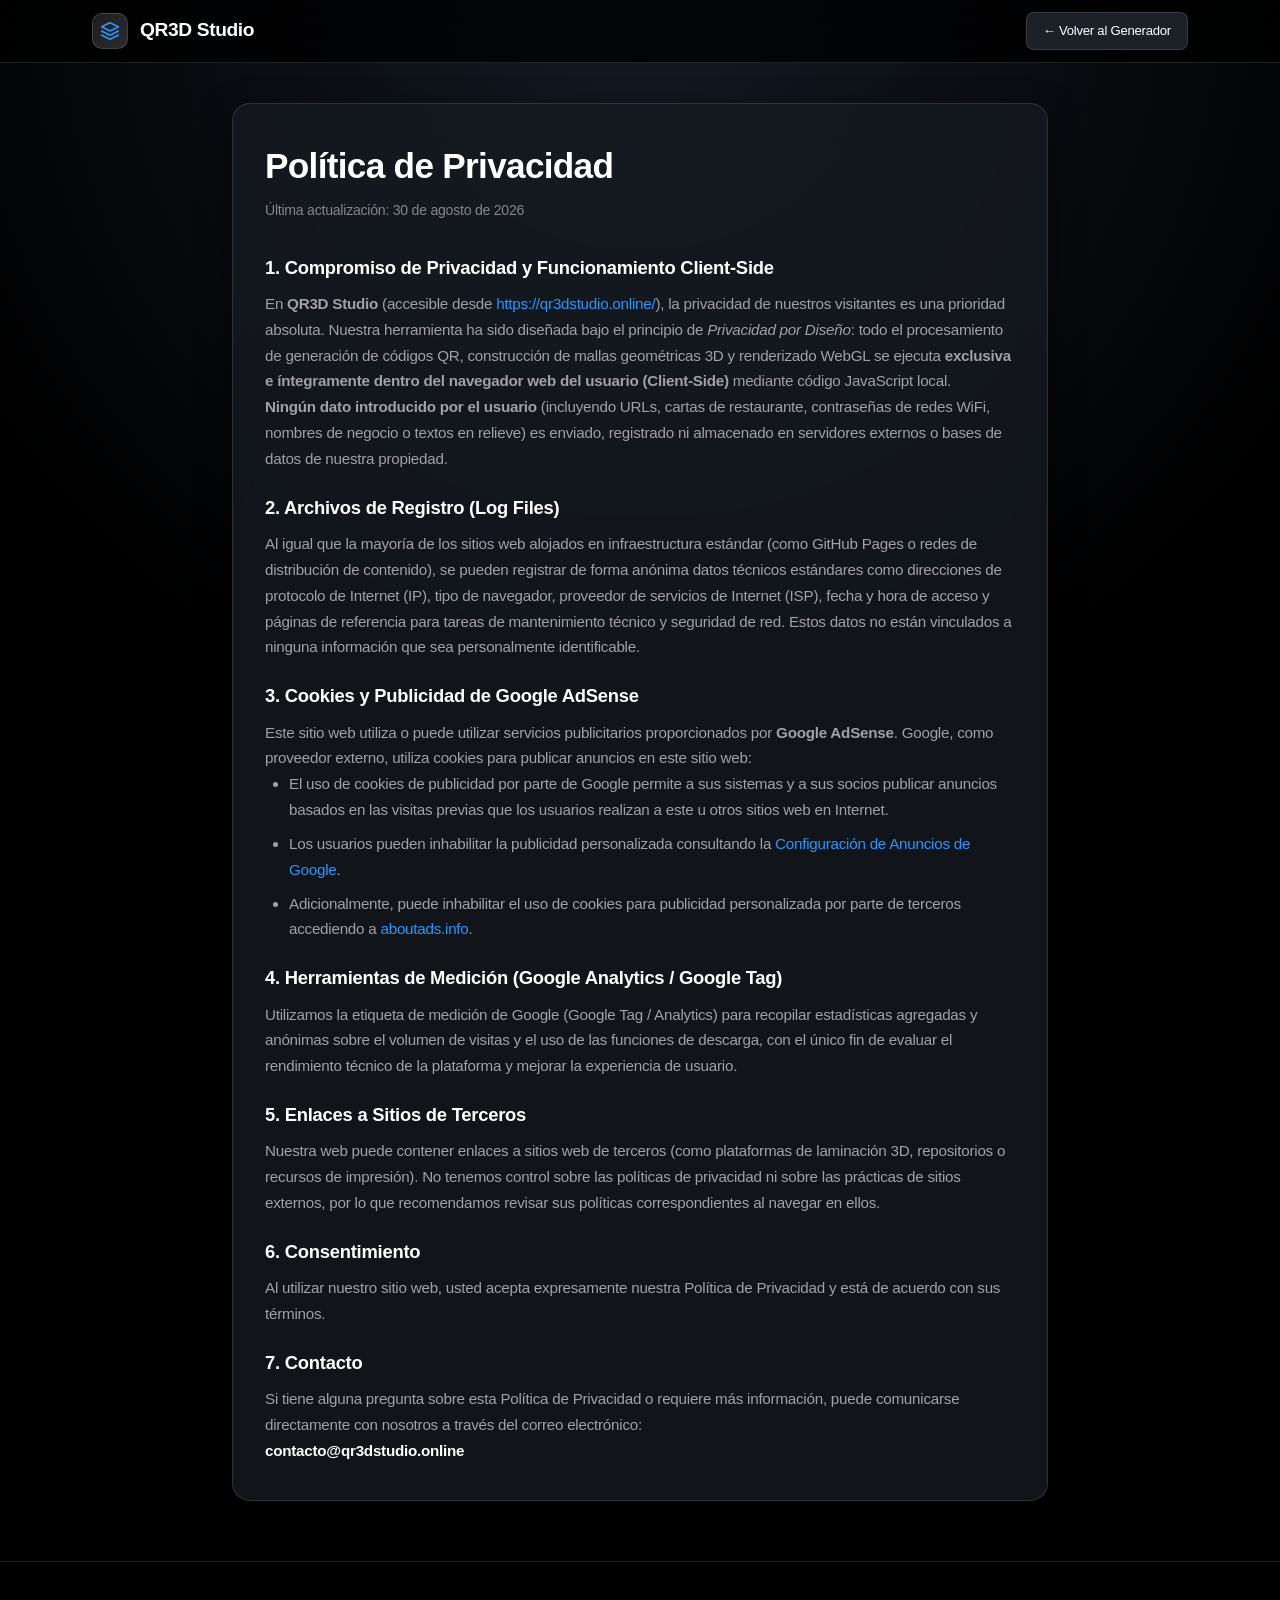
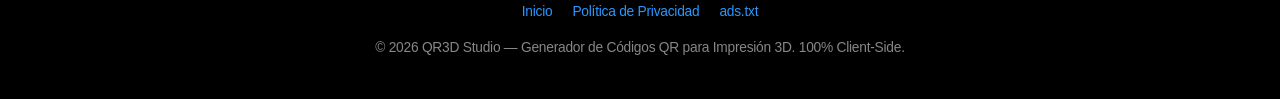
==== commit 997f13e6: "Add files via upload" ====
--- a/privacidad.html
+++ b/privacidad.html
@@ -3,50 +3,126 @@
 <head>
   <meta charset="UTF-8">
   <meta name="viewport" content="width=device-width, initial-scale=1.0">
+  
   <title>Política de Privacidad | QR3D Studio</title>
+  <meta name="title" content="Política de Privacidad | QR3D Studio">
+  <meta name="description" content="Política de Privacidad de QR3D Studio. Conoce nuestro funcionamiento 100% en el navegador (client-side) y el uso de cookies para Google AdSense.">
+  <meta name="robots" content="index, follow">
+
   <link rel="stylesheet" href="css/styles.css">
 </head>
 <body>
+
+  <!-- Header -->
   <header>
     <div class="container nav-container">
       <a href="index.html" class="logo">
         <div class="logo-icon-box">
-          <svg width="20" height="20" viewBox="0 0 24 24" fill="none" stroke="currentColor" stroke-width="2"><polygon points="12 2 2 7 12 12 22 7 12 2"/></svg>
+          <svg width="20" height="20" viewBox="0 0 24 24" fill="none" stroke="currentColor" stroke-width="2" stroke-linecap="round" stroke-linejoin="round">
+            <polygon points="12 2 2 7 12 12 22 7 12 2"/>
+            <polyline points="2 17 12 22 22 17"/>
+            <polyline points="2 12 12 17 22 12"/>
+          </svg>
         </div>
         <span>QR3D Studio</span>
       </a>
+
       <div class="nav-actions">
-        <a href="index.html" class="action-btn-sm" style="text-decoration:none;">← Volver al Generador</a>
+        <a href="index.html" class="action-btn-sm" style="text-decoration:none; padding:8px 16px;">
+          ← Volver al Generador
+        </a>
       </div>
     </div>
   </header>
 
+  <!-- Main Legal Content -->
   <main class="container" style="padding-top: 40px; padding-bottom: 60px; max-width: 860px;">
+    
     <div class="panel" style="padding: 36px 32px;">
-      <h1 style="font-size: 2.2rem; font-weight: 700; margin-bottom: 8px; color: #fff;">Política de Privacidad</h1>
-      <p style="font-size: 0.88rem; color: var(--text-muted); margin-bottom: 30px;">Última actualización: Agosto 2026</p>
-      
-      <div style="display:flex; flex-direction:column; gap:20px; font-size:0.95rem; color:var(--text-secondary); line-height:1.7;">
+      <h1 style="font-size: 2.2rem; font-weight: 700; margin-bottom: 8px; color: #fff; letter-spacing: -0.02em;">
+        Política de Privacidad
+      </h1>
+      <p style="font-size: 0.88rem; color: var(--text-muted); margin-bottom: 30px;">
+        Última actualización: 30 de agosto de 2026
+      </p>
+
+      <div class="legal-body" style="display:flex; flex-direction:column; gap:20px; font-size:0.95rem; color:var(--text-secondary); line-height:1.7;">
+        
         <section>
-          <h3 style="color:#fff; font-size:1.15rem; margin-bottom:8px;">1. Compromiso de Privacidad Client-Side</h3>
-          <p>En QR3D Studio todo el procesamiento de generación de códigos QR, construcción de mallas geométricas 3D y renderizado WebGL se ejecuta exclusivamente dentro del navegador web del usuario (Client-Side). Ningún dato es almacenado en servidores externos.</p>
+          <h3 style="color:#fff; font-size:1.15rem; margin-bottom:8px;">1. Compromiso de Privacidad y Funcionamiento Client-Side</h3>
+          <p>
+            En <strong>QR3D Studio</strong> (accesible desde <a href="https://qr3dstudio.online/">https://qr3dstudio.online/</a>), la privacidad de nuestros visitantes es una prioridad absoluta. 
+            Nuestra herramienta ha sido diseñada bajo el principio de <em>Privacidad por Diseño</em>: todo el procesamiento de generación de códigos QR, construcción de mallas geométricas 3D y renderizado WebGL se ejecuta <strong>exclusiva e íntegramente dentro del navegador web del usuario (Client-Side)</strong> mediante código JavaScript local.
+          </p>
+          <p>
+            <strong>Ningún dato introducido por el usuario</strong> (incluyendo URLs, cartas de restaurante, contraseñas de redes WiFi, nombres de negocio o textos en relieve) es enviado, registrado ni almacenado en servidores externos o bases de datos de nuestra propiedad.
+          </p>
         </section>
+
         <section>
-          <h3 style="color:#fff; font-size:1.15rem; margin-bottom:8px;">2. Cookies y Publicidad de Google AdSense</h3>
-          <p>Este sitio web utiliza servicios publicitarios proporcionados por Google AdSense para publicar anuncios basados en navegación técnica estándar.</p>
+          <h3 style="color:#fff; font-size:1.15rem; margin-bottom:8px;">2. Archivos de Registro (Log Files)</h3>
+          <p>
+            Al igual que la mayoría de los sitios web alojados en infraestructura estándar (como GitHub Pages o redes de distribución de contenido), se pueden registrar de forma anónima datos técnicos estándares como direcciones de protocolo de Internet (IP), tipo de navegador, proveedor de servicios de Internet (ISP), fecha y hora de acceso y páginas de referencia para tareas de mantenimiento técnico y seguridad de red. Estos datos no están vinculados a ninguna información que sea personalmente identificable.
+          </p>
         </section>
+
         <section>
-          <h3 style="color:#fff; font-size:1.15rem; margin-bottom:8px;">3. Contacto</h3>
-          <p>Consultas a: <strong style="color:#fff;">contacto@qr3dstudio.online</strong></p>
+          <h3 style="color:#fff; font-size:1.15rem; margin-bottom:8px;">3. Cookies y Publicidad de Google AdSense</h3>
+          <p>
+            Este sitio web utiliza o puede utilizar servicios publicitarios proporcionados por <strong>Google AdSense</strong>. Google, como proveedor externo, utiliza cookies para publicar anuncios en este sitio web:
+          </p>
+          <ul style="margin-left: 24px; display:flex; flex-direction:column; gap:8px;">
+            <li>El uso de cookies de publicidad por parte de Google permite a sus sistemas y a sus socios publicar anuncios basados en las visitas previas que los usuarios realizan a este u otros sitios web en Internet.</li>
+            <li>Los usuarios pueden inhabilitar la publicidad personalizada consultando la <a href="https://www.google.com/settings/ads" target="_blank" rel="noopener">Configuración de Anuncios de Google</a>.</li>
+            <li>Adicionalmente, puede inhabilitar el uso de cookies para publicidad personalizada por parte de terceros accediendo a <a href="https://www.aboutads.info/choices/" target="_blank" rel="noopener">aboutads.info</a>.</li>
+          </ul>
         </section>
+
+        <section>
+          <h3 style="color:#fff; font-size:1.15rem; margin-bottom:8px;">4. Herramientas de Medición (Google Analytics / Google Tag)</h3>
+          <p>
+            Utilizamos la etiqueta de medición de Google (Google Tag / Analytics) para recopilar estadísticas agregadas y anónimas sobre el volumen de visitas y el uso de las funciones de descarga, con el único fin de evaluar el rendimiento técnico de la plataforma y mejorar la experiencia de usuario.
+          </p>
+        </section>
+
+        <section>
+          <h3 style="color:#fff; font-size:1.15rem; margin-bottom:8px;">5. Enlaces a Sitios de Terceros</h3>
+          <p>
+            Nuestra web puede contener enlaces a sitios web de terceros (como plataformas de laminación 3D, repositorios o recursos de impresión). No tenemos control sobre las políticas de privacidad ni sobre las prácticas de sitios externos, por lo que recomendamos revisar sus políticas correspondientes al navegar en ellos.
+          </p>
+        </section>
+
+        <section>
+          <h3 style="color:#fff; font-size:1.15rem; margin-bottom:8px;">6. Consentimiento</h3>
+          <p>
+            Al utilizar nuestro sitio web, usted acepta expresamente nuestra Política de Privacidad y está de acuerdo con sus términos.
+          </p>
+        </section>
+
+        <section>
+          <h3 style="color:#fff; font-size:1.15rem; margin-bottom:8px;">7. Contacto</h3>
+          <p>
+            Si tiene alguna pregunta sobre esta Política de Privacidad o requiere más información, puede comunicarse directamente con nosotros a través del correo electrónico: <br>
+            <strong style="color:#fff;">contacto@qr3dstudio.online</strong>
+          </p>
+        </section>
+
       </div>
     </div>
+
   </main>
 
+  <!-- Footer -->
   <footer>
     <div class="container">
-      <p>© 2026 QR3D Studio — Generador de Códigos QR para Impresión 3D.</p>
+      <div class="footer-links">
+        <a href="index.html">Inicio</a>
+        <a href="privacidad.html">Política de Privacidad</a>
+        <a href="https://qr3dstudio.online/ads.txt">ads.txt</a>
+      </div>
+      <p>© 2026 QR3D Studio — Generador de Códigos QR para Impresión 3D. 100% Client-Side.</p>
     </div>
   </footer>
+
 </body>
 </html>
--- a/css/styles.css
+++ b/css/styles.css
@@ -1,227 +1,314 @@
+/* ==========================================================================
+   QR3D Studio - Apple Minimalist & Precision SaaS Theme (Production v9)
+   ========================================================================== */
+
 :root {
-  --bg-primary: #0a0c10;
-  --bg-secondary: #12161f;
-  --bg-card: #181d27;
-  --border-color: #262d3d;
-  --accent-color: #2563eb;
-  --accent-hover: #1d4ed8;
-  --text-main: #f3f4f6;
-  --text-secondary: #9ca3af;
-  --text-muted: #6b7280;
-  --font-family: -apple-system, BlinkMacSystemFont, "Segoe UI", Roboto, Helvetica, Arial, sans-serif;
-}
-
-* {
+  --primary: #0071e3;
+  --primary-hover: #0077ed;
+  --primary-glow: rgba(0, 113, 227, 0.35);
+  --accent: #2997ff;
+  --bg: #000000;
+  --bg-gradient: radial-gradient(circle at 50% 0%, #141a24 0%, #000000 70%);
+  --surface: rgba(22, 27, 34, 0.78);
+  --surface-alt: #1c2128;
+  --surface-hover: #262c36;
+  --border: rgba(255, 255, 255, 0.12);
+  --border-focus: rgba(41, 151, 255, 0.6);
+  --text: #f5f5f7;
+  --text-muted: #86868b;
+  --text-secondary: #a1a1a6;
+  --success: #30d158;
+  --warning: #ffd60a;
+  --radius-lg: 18px;
+  --radius-md: 12px;
+  --radius-sm: 8px;
+  --shadow: 0 12px 32px rgba(0, 0, 0, 0.5);
+  --font: -apple-system, BlinkMacSystemFont, "SF Pro Display", "SF Pro Text", "Helvetica Neue", Helvetica, Arial, sans-serif;
+}
+
+*, *::before, *::after {
   box-sizing: border-box;
   margin: 0;
   padding: 0;
 }
 
 body {
-  background-color: var(--bg-primary);
-  color: var(--text-main);
-  font-family: var(--font-family);
+  font-family: var(--font);
+  background: var(--bg);
+  background-image: var(--bg-gradient);
+  background-attachment: fixed;
+  color: var(--text);
   line-height: 1.5;
   -webkit-font-smoothing: antialiased;
+  letter-spacing: -0.015em;
+  overflow-x: hidden;
+}
+
+a {
+  color: var(--accent);
+  text-decoration: none;
+  transition: opacity 0.2s;
+}
+a:hover {
+  opacity: 0.85;
 }
 
 .container {
-  width: 100%;
-  max-width: 1200px;
+  max-width: 1140px;
   margin: 0 auto;
-  padding: 0 16px;
-}
-
+  padding: 0 22px;
+}
+
+/* ==========================================================================
+   Header & Nav
+   ========================================================================== */
 header {
-  border-bottom: 1px solid var(--border-color);
-  background: rgba(10, 12, 16, 0.85);
-  backdrop-filter: blur(8px);
+  border-bottom: 1px solid var(--border);
+  background: rgba(0, 0, 0, 0.8);
+  backdrop-filter: blur(20px);
+  -webkit-backdrop-filter: blur(20px);
   position: sticky;
   top: 0;
-  z-index: 100;
+  z-index: 50;
+  padding: 12px 0;
 }
 
 .nav-container {
   display: flex;
   justify-content: space-between;
   align-items: center;
-  height: 64px;
 }
 
 .logo {
   display: flex;
   align-items: center;
-  gap: 10px;
-  text-decoration: none;
-  color: #fff;
-  font-weight: 700;
-  font-size: 1.15rem;
+  gap: 12px;
+  font-size: 1.2rem;
+  font-weight: 600;
+  color: #fff;
+  letter-spacing: -0.02em;
 }
 
 .logo-icon-box {
-  background: var(--accent-color);
-  color: #fff;
-  padding: 6px;
-  border-radius: 8px;
+  background: linear-gradient(135deg, #1d1d1f, #2c2c2e);
+  border: 1px solid rgba(255, 255, 255, 0.15);
+  width: 36px;
+  height: 36px;
+  border-radius: 10px;
   display: flex;
   align-items: center;
   justify-content: center;
+  color: #2997ff;
+  box-shadow: 0 4px 12px rgba(0,0,0,0.4);
+}
+
+.nav-actions {
+  display: flex;
+  align-items: center;
+  gap: 12px;
 }
 
 .badge-tag {
-  font-size: 0.75rem;
-  background: rgba(37, 99, 235, 0.2);
-  color: #60a5fa;
-  border: 1px solid rgba(37, 99, 235, 0.4);
-  padding: 2px 8px;
-  border-radius: 12px;
-  font-weight: 500;
-}
-
-.lang-btn, .action-btn-sm {
-  background: var(--bg-card);
-  color: var(--text-main);
-  border: 1px solid var(--border-color);
-  padding: 6px 12px;
-  border-radius: 6px;
-  cursor: pointer;
-  font-size: 0.85rem;
+  background: rgba(41, 151, 255, 0.12);
+  border: 1px solid rgba(41, 151, 255, 0.3);
+  color: #2997ff;
+  font-size: 0.72rem;
+  font-weight: 600;
+  padding: 3px 10px;
+  border-radius: 20px;
+  letter-spacing: 0.02em;
+}
+
+.lang-btn {
+  background: rgba(28, 33, 40, 0.8);
+  border: 1px solid var(--border);
+  color: #f5f5f7;
+  padding: 6px 14px;
+  border-radius: 20px;
+  font-size: 0.8rem;
+  font-weight: 600;
+  cursor: pointer;
   display: inline-flex;
   align-items: center;
   gap: 6px;
   transition: all 0.2s;
 }
-
-.lang-btn:hover, .action-btn-sm:hover {
-  background: var(--border-color);
-}
-
+.lang-btn:hover {
+  background: var(--surface-hover);
+  border-color: rgba(255, 255, 255, 0.3);
+}
+
+/* ==========================================================================
+   Hero Section & Quick Presets Bar
+   ========================================================================== */
 .hero-section {
-  padding: 40px 0 24px;
+  padding: 38px 0 22px;
   text-align: center;
 }
 
 .hero-title {
-  font-size: 2.2rem;
-  font-weight: 800;
-  letter-spacing: -0.02em;
-  margin-bottom: 12px;
-  color: #fff;
+  font-size: 2.8rem;
+  font-weight: 700;
+  line-height: 1.15;
+  margin-bottom: 14px;
+  background: linear-gradient(180deg, #ffffff 60%, #a1a1a6 100%);
+  -webkit-background-clip: text;
+  -webkit-text-fill-color: transparent;
+  letter-spacing: -0.03em;
+}
+
+@media (max-width: 768px) {
+  .hero-title {
+    font-size: 2rem;
+  }
 }
 
 .hero-desc {
-  font-size: 1.05rem;
+  font-size: 1.1rem;
   color: var(--text-secondary);
-  max-width: 760px;
-  margin: 0 auto 20px;
+  max-width: 740px;
+  margin: 0 auto 24px;
+  font-weight: 400;
 }
 
 .trust-badges {
   display: flex;
+  flex-wrap: wrap;
   justify-content: center;
-  gap: 18px;
+  gap: 10px;
+  margin-bottom: 24px;
+}
+
+.trust-item {
+  display: inline-flex;
+  align-items: center;
+  gap: 8px;
+  background: rgba(28, 33, 40, 0.6);
+  border: 1px solid var(--border);
+  padding: 5px 13px;
+  border-radius: 30px;
+  font-size: 0.82rem;
+  color: #d1d1d6;
+  backdrop-filter: blur(10px);
+}
+
+.trust-icon {
+  color: #2997ff;
+  display: flex;
+}
+
+/* Quick Presets Bar */
+.presets-bar {
+  background: rgba(22, 27, 34, 0.65);
+  border: 1px solid var(--border);
+  border-radius: 30px;
+  padding: 8px 16px;
+  margin: 0 auto 30px;
+  max-width: 900px;
+  display: flex;
+  align-items: center;
+  justify-content: center;
   flex-wrap: wrap;
-  margin-bottom: 24px;
-}
-
-.trust-item {
-  display: flex;
+  gap: 8px;
+  backdrop-filter: blur(15px);
+}
+
+.presets-heading {
+  font-size: 0.82rem;
+  font-weight: 600;
+  color: #2997ff;
+  display: flex;
+  align-items: center;
+  gap: 4px;
+  margin-right: 4px;
+}
+
+.quick-preset-btn {
+  background: rgba(10, 12, 16, 0.7);
+  border: 1px solid var(--border);
+  color: #d1d1d6;
+  padding: 5px 12px;
+  border-radius: 20px;
+  font-size: 0.8rem;
+  font-weight: 500;
+  cursor: pointer;
+  display: inline-flex;
   align-items: center;
   gap: 6px;
-  font-size: 0.85rem;
-  color: var(--text-secondary);
-}
-
-.trust-icon {
-  color: #10b981;
-}
-
-.presets-bar {
-  display: flex;
-  justify-content: center;
-  align-items: center;
-  gap: 8px;
-  flex-wrap: wrap;
-  padding: 12px;
-  background: var(--bg-secondary);
-  border-radius: 12px;
-  border: 1px solid var(--border-color);
-  max-width: 820px;
-  margin: 0 auto;
-}
-
-.presets-heading {
-  font-size: 0.85rem;
-  font-weight: 600;
-  color: var(--text-muted);
-}
-
-.quick-preset-btn {
-  background: var(--bg-card);
-  border: 1px solid var(--border-color);
-  color: var(--text-main);
-  padding: 6px 12px;
-  border-radius: 8px;
-  cursor: pointer;
-  font-size: 0.85rem;
-  display: inline-flex;
-  align-items: center;
-  gap: 6px;
-  transition: all 0.2s;
-}
-
-.quick-preset-btn.active, .quick-preset-btn:hover {
-  background: var(--accent-color);
-  border-color: var(--accent-color);
-}
-
+  transition: all 0.15s;
+}
+.quick-preset-btn:hover {
+  background: rgba(0, 113, 227, 0.15);
+  border-color: #2997ff;
+  color: #fff;
+  transform: translateY(-1px);
+}
+.quick-preset-btn.active {
+  background: var(--primary);
+  border-color: var(--primary);
+  color: #fff;
+}
+
+/* ==========================================================================
+   Tool Workspace (Above the Fold)
+   ========================================================================== */
 .studio-grid {
   display: grid;
-  grid-template-columns: 1fr 1.15fr;
+  grid-template-columns: 1.05fr 1fr;
   gap: 24px;
-  margin-top: 24px;
-}
-
-@media (max-width: 960px) {
+  margin-bottom: 36px;
+}
+
+@media (max-width: 992px) {
   .studio-grid {
     grid-template-columns: 1fr;
   }
 }
 
 .panel {
-  background: var(--bg-secondary);
-  border: 1px solid var(--border-color);
-  border-radius: 14px;
+  background: var(--surface);
+  border: 1px solid var(--border);
+  border-radius: var(--radius-lg);
   padding: 24px;
+  box-shadow: var(--shadow);
+  backdrop-filter: blur(20px);
+  -webkit-backdrop-filter: blur(20px);
 }
 
 .panel-header {
   display: flex;
   justify-content: space-between;
   align-items: center;
-  margin-bottom: 20px;
+  margin-bottom: 18px;
+  border-bottom: 1px solid var(--border);
   padding-bottom: 12px;
-  border-bottom: 1px solid var(--border-color);
 }
 
 .panel-title {
-  font-size: 1.15rem;
-  font-weight: 700;
-  display: flex;
-  align-items: center;
-  gap: 8px;
-}
-
+  font-size: 1.12rem;
+  font-weight: 600;
+  color: #fff;
+  display: flex;
+  align-items: center;
+  gap: 10px;
+}
+
+.title-icon {
+  color: #2997ff;
+  display: flex;
+}
+
+/* Control Groups */
 .control-group {
   margin-bottom: 18px;
 }
 
 .control-label {
   display: block;
-  font-size: 0.88rem;
-  font-weight: 600;
-  margin-bottom: 8px;
-  color: var(--text-main);
+  font-size: 0.84rem;
+  font-weight: 500;
+  margin-bottom: 7px;
+  color: #d1d1d6;
 }
 
 .input-with-action {
@@ -231,76 +318,134 @@
 
 .text-input {
   width: 100%;
-  background: var(--bg-primary);
-  border: 1px solid var(--border-color);
-  border-radius: 8px;
-  padding: 10px 14px;
-  color: #fff;
-  font-size: 0.95rem;
+  padding: 11px 13px;
+  background: rgba(10, 12, 16, 0.8);
+  border: 1px solid var(--border);
+  border-radius: var(--radius-sm);
+  color: #fff;
+  font-size: 0.9rem;
+  font-family: inherit;
   outline: none;
-  transition: border-color 0.2s;
+  transition: all 0.2s ease;
 }
 
 .text-input:focus {
-  border-color: var(--accent-color);
-}
-
+  border-color: var(--border-focus);
+  box-shadow: 0 0 0 3px rgba(41, 151, 255, 0.2);
+}
+
+.action-btn-sm {
+  background: var(--surface-alt);
+  color: #fff;
+  border: 1px solid var(--border);
+  padding: 0 13px;
+  border-radius: var(--radius-sm);
+  font-size: 0.82rem;
+  font-weight: 500;
+  cursor: pointer;
+  white-space: nowrap;
+  display: inline-flex;
+  align-items: center;
+  gap: 6px;
+  transition: all 0.2s;
+}
+.action-btn-sm:hover {
+  background: var(--surface-hover);
+  border-color: rgba(255, 255, 255, 0.25);
+}
+
+/* Format Cards Grid */
 .format-grid {
   display: grid;
-  grid-template-columns: repeat(auto-fit, minmax(90px, 1fr));
+  grid-template-columns: repeat(3, 1fr);
   gap: 8px;
 }
 
+@media (max-width: 500px) {
+  .format-grid {
+    grid-template-columns: repeat(2, 1fr);
+  }
+}
+
 .format-card {
-  background: var(--bg-card);
-  border: 1px solid var(--border-color);
-  border-radius: 8px;
-  padding: 10px 6px;
+  background: rgba(10, 12, 16, 0.7);
+  border: 1px solid var(--border);
+  border-radius: var(--radius-md);
+  padding: 12px 8px;
   text-align: center;
   cursor: pointer;
-  transition: all 0.2s;
+  transition: all 0.2s ease;
+  display: flex;
+  flex-direction: column;
+  align-items: center;
+  gap: 6px;
+}
+
+.format-card:hover {
+  border-color: rgba(255, 255, 255, 0.3);
+  transform: translateY(-2px);
+  background: rgba(20, 24, 32, 0.8);
 }
 
 .format-card.active {
-  border-color: var(--accent-color);
-  background: rgba(37, 99, 235, 0.15);
+  background: rgba(0, 113, 227, 0.12);
+  border-color: var(--primary);
+  box-shadow: 0 0 0 1.5px var(--primary);
+}
+
+.format-svg {
+  color: var(--text-secondary);
+  transition: color 0.2s;
+}
+.format-card.active .format-svg {
+  color: #2997ff;
 }
 
 .format-title {
-  font-size: 0.8rem;
-  font-weight: 600;
-  margin-top: 4px;
+  font-size: 0.82rem;
+  font-weight: 600;
+  color: #fff;
 }
 
 .format-sub {
-  font-size: 0.68rem;
+  font-size: 0.7rem;
   color: var(--text-muted);
 }
 
+/* Color Controls */
 .color-picker-row {
   display: grid;
   grid-template-columns: 1fr 1fr;
-  gap: 12px;
+  gap: 10px;
   margin-bottom: 10px;
 }
 
 .color-box-picker {
-  background: var(--bg-card);
-  border: 1px solid var(--border-color);
-  border-radius: 8px;
-  padding: 8px 12px;
   display: flex;
   align-items: center;
   gap: 10px;
+  background: rgba(10, 12, 16, 0.7);
+  border: 1px solid var(--border);
+  padding: 7px 11px;
+  border-radius: var(--radius-sm);
 }
 
 .color-box-picker input[type="color"] {
+  -webkit-appearance: none;
   border: none;
-  width: 32px;
-  height: 32px;
+  width: 30px;
+  height: 30px;
+  border-radius: 7px;
+  cursor: pointer;
+  background: none;
+}
+
+.color-box-picker input[type="color"]::-webkit-color-swatch-wrapper {
+  padding: 0;
+}
+.color-box-picker input[type="color"]::-webkit-color-swatch {
+  border: 1px solid rgba(255,255,255,0.25);
   border-radius: 6px;
-  background: none;
-  cursor: pointer;
 }
 
 .color-box-info {
@@ -309,13 +454,15 @@
 }
 
 .color-box-label {
-  font-size: 0.75rem;
+  font-size: 0.72rem;
   color: var(--text-muted);
 }
 
 .color-box-hex {
-  font-size: 0.85rem;
-  font-weight: 600;
+  font-size: 0.84rem;
+  font-family: -apple-system-monospaced, SFMono-Regular, monospace;
+  font-weight: 600;
+  color: #fff;
 }
 
 .presets-container {
@@ -327,252 +474,423 @@
 }
 
 .presets-label {
-  font-size: 0.75rem;
+  font-size: 0.74rem;
   color: var(--text-muted);
 }
 
 .color-preset-btn {
-  background: var(--bg-card);
-  border: 1px solid var(--border-color);
-  color: var(--text-main);
+  display: inline-flex;
+  align-items: center;
+  gap: 5px;
+  background: rgba(10, 12, 16, 0.7);
+  border: 1px solid var(--border);
   padding: 4px 8px;
   border-radius: 6px;
-  font-size: 0.75rem;
-  cursor: pointer;
-  display: inline-flex;
-  align-items: center;
-  gap: 6px;
+  font-size: 0.74rem;
+  color: #d1d1d6;
+  cursor: pointer;
+  transition: all 0.15s;
+}
+.color-preset-btn:hover {
+  border-color: rgba(255, 255, 255, 0.3);
 }
 
 .preset-dual-dot {
-  width: 14px;
-  height: 14px;
+  display: flex;
+  width: 13px;
+  height: 13px;
   border-radius: 50%;
   overflow: hidden;
+  border: 1px solid rgba(255,255,255,0.3);
+}
+.preset-half {
+  flex: 1;
+}
+
+/* Contrast Checker Live Badge */
+.contrast-badge {
+  display: flex;
+  align-items: center;
+  gap: 6px;
+  font-size: 0.76rem;
+  padding: 6px 12px;
+  border-radius: var(--radius-sm);
+  margin-top: 6px;
+  transition: all 0.2s ease;
+}
+
+.contrast-badge.optimal {
+  background: rgba(48, 209, 88, 0.12);
+  border: 1px solid rgba(48, 209, 88, 0.3);
+  color: #30d158;
+}
+
+.contrast-badge.acceptable {
+  background: rgba(41, 151, 255, 0.12);
+  border: 1px solid rgba(41, 151, 255, 0.3);
+  color: #2997ff;
+}
+
+.contrast-badge.warning {
+  background: rgba(255, 214, 10, 0.15);
+  border: 1px solid rgba(255, 214, 10, 0.4);
+  color: #ffd60a;
+}
+
+.contrast-ratio {
+  font-family: -apple-system-monospaced, monospace;
+  font-weight: 600;
+  opacity: 0.85;
+}
+
+/* Shape & Emblem Selectors */
+.toggle-pills {
+  display: flex;
+  gap: 8px;
+}
+
+.shape-btn {
+  flex: 1;
+  padding: 8px 10px;
+  background: rgba(10, 12, 16, 0.7);
+  border: 1px solid var(--border);
+  color: #d1d1d6;
+  border-radius: var(--radius-sm);
+  font-size: 0.8rem;
+  font-weight: 500;
+  cursor: pointer;
   display: inline-flex;
-}
-
-.preset-half {
-  width: 50%;
-  height: 100%;
-}
-
-.contrast-badge {
-  display: flex;
-  align-items: center;
+  align-items: center;
+  justify-content: center;
   gap: 6px;
-  font-size: 0.8rem;
-  padding: 6px 12px;
-  border-radius: 6px;
-  background: rgba(16, 185, 129, 0.15);
-  color: #34d399;
-  border: 1px solid rgba(16, 185, 129, 0.3);
-}
-
-.toggle-pills {
-  display: flex;
+  transition: all 0.2s;
+}
+
+.shape-btn.active {
+  background: var(--primary);
+  border-color: var(--primary);
+  color: #fff;
+}
+
+.emoji-selector-row {
+  display: grid;
+  grid-template-columns: repeat(8, 1fr);
   gap: 6px;
-}
-
-.shape-btn, .emblem-btn {
-  background: var(--bg-card);
-  border: 1px solid var(--border-color);
-  color: var(--text-main);
-  padding: 6px 12px;
-  border-radius: 6px;
-  cursor: pointer;
-  font-size: 0.8rem;
-  display: inline-flex;
-  align-items: center;
-  gap: 6px;
-}
-
-.shape-btn.active, .emblem-btn.active {
-  background: var(--accent-color);
-  border-color: var(--accent-color);
-}
-
-.emoji-selector-row {
-  display: flex;
-  gap: 6px;
-  flex-wrap: wrap;
-  margin-bottom: 8px;
-}
-
+  margin-bottom: 10px;
+}
+
+@media (max-width: 500px) {
+  .emoji-selector-row {
+    grid-template-columns: repeat(4, 1fr);
+  }
+}
+
+.emblem-btn {
+  aspect-ratio: 1/1;
+  background: rgba(10, 12, 16, 0.7);
+  border: 1px solid var(--border);
+  border-radius: var(--radius-sm);
+  cursor: pointer;
+  display: flex;
+  align-items: center;
+  justify-content: center;
+  color: var(--text-secondary);
+  transition: all 0.15s;
+}
+.emblem-btn:hover {
+  transform: translateY(-2px);
+  border-color: rgba(255, 255, 255, 0.3);
+  color: #fff;
+  background: rgba(24, 28, 36, 0.9);
+}
+.emblem-btn.active {
+  border-color: var(--primary);
+  background: rgba(0, 113, 227, 0.15);
+  color: #2997ff;
+  box-shadow: 0 0 0 1px var(--primary);
+}
+
+/* Dimensions & Thickness Sliders */
 .dimension-sliders-row {
   display: grid;
   grid-template-columns: 1fr 1fr;
   gap: 12px;
+  background: rgba(10, 12, 16, 0.7);
+  border: 1px solid var(--border);
+  border-radius: var(--radius-sm);
+  padding: 10px 14px;
 }
 
 .dim-slider-item {
-  background: var(--bg-card);
-  border: 1px solid var(--border-color);
-  border-radius: 8px;
-  padding: 10px;
+  display: flex;
+  flex-direction: column;
+  gap: 4px;
 }
 
 .dim-slider-header {
   display: flex;
   justify-content: space-between;
-  font-size: 0.78rem;
-  margin-bottom: 6px;
+  font-size: 0.74rem;
+  color: var(--text-muted);
+}
+
+.dim-slider-val {
+  color: #2997ff;
+  font-weight: 600;
+  font-family: -apple-system-monospaced, monospace;
 }
 
 .dim-range-input {
+  accent-color: var(--primary);
+  cursor: pointer;
+  height: 4px;
+  background: #2c2c2e;
+  border-radius: 3px;
+  outline: none;
+}
+
+/* ==========================================================================
+   3D Viewport Panel & Mobile Touch Controls
+   ========================================================================== */
+.viewport-panel {
+  display: flex;
+  flex-direction: column;
+}
+
+.viewport-container {
+  position: relative;
   width: 100%;
-  accent-color: var(--accent-color);
-  cursor: pointer;
-}
-
-.viewport-container {
-  width: 100%;
-  height: 380px;
-  background: #000;
-  border-radius: 10px;
-  position: relative;
+  height: 440px;
+  background: radial-gradient(circle at center, #161b22 0%, #0a0c10 100%);
+  border: 1px solid var(--border);
+  border-radius: var(--radius-md);
   overflow: hidden;
-  border: 1px solid var(--border-color);
+  cursor: grab;
+  user-select: none;
+  touch-action: none;
+  -webkit-touch-callout: none;
+}
+
+@media (max-width: 768px) {
+  .viewport-container {
+    height: 360px;
+  }
+}
+
+.viewport-container:active {
+  cursor: grabbing;
 }
 
 #qrCanvas3d {
   width: 100%;
   height: 100%;
   display: block;
+  touch-action: none;
 }
 
 .viewport-overlay-top {
   position: absolute;
-  top: 10px;
-  left: 10px;
-  right: 10px;
+  top: 12px;
+  left: 12px;
+  right: 12px;
   display: flex;
   justify-content: space-between;
   align-items: center;
   pointer-events: none;
 }
 
-.dimensions-badge, .reset-cam-btn {
+.dimensions-badge {
+  background: rgba(0, 0, 0, 0.75);
+  border: 1px solid var(--border);
+  color: #2997ff;
+  font-family: -apple-system-monospaced, monospace;
+  font-size: 0.76rem;
+  padding: 4px 10px;
+  border-radius: 20px;
   pointer-events: auto;
-  background: rgba(18, 22, 31, 0.8);
-  backdrop-filter: blur(4px);
-  border: 1px solid var(--border-color);
-  color: #fff;
-  font-size: 0.75rem;
-  padding: 4px 8px;
-  border-radius: 6px;
+  backdrop-filter: blur(10px);
 }
 
 .reset-cam-btn {
-  cursor: pointer;
+  background: rgba(0, 0, 0, 0.75);
+  border: 1px solid var(--border);
+  color: #f5f5f7;
+  padding: 5px 12px;
+  border-radius: 20px;
+  font-size: 0.76rem;
+  font-weight: 500;
+  cursor: pointer;
+  pointer-events: auto;
   display: inline-flex;
   align-items: center;
-  gap: 4px;
+  gap: 5px;
+  backdrop-filter: blur(10px);
+  transition: all 0.2s;
+}
+.reset-cam-btn:hover {
+  background: rgba(30, 36, 46, 0.9);
+  border-color: rgba(255, 255, 255, 0.3);
 }
 
 .viewport-floating-controls {
   position: absolute;
-  right: 10px;
-  top: 50%;
-  transform: translateY(-50%);
+  top: 48px;
+  right: 12px;
   display: flex;
   flex-direction: column;
-  gap: 4px;
+  gap: 6px;
+  z-index: 10;
+  pointer-events: auto;
 }
 
 .viewport-ctrl-btn {
-  background: rgba(18, 22, 31, 0.85);
-  border: 1px solid var(--border-color);
-  color: #fff;
-  width: 30px;
-  height: 30px;
-  border-radius: 6px;
+  background: rgba(0, 0, 0, 0.75);
+  border: 1px solid var(--border);
+  color: #f5f5f7;
+  width: 34px;
+  height: 34px;
+  border-radius: 8px;
   display: flex;
   align-items: center;
   justify-content: center;
   cursor: pointer;
+  backdrop-filter: blur(10px);
+  box-shadow: 0 4px 10px rgba(0, 0, 0, 0.4);
+  transition: all 0.15s;
+  user-select: none;
+}
+
+.viewport-ctrl-btn:hover {
+  background: rgba(41, 151, 255, 0.2);
+  border-color: #2997ff;
+  color: #2997ff;
+  transform: scale(1.05);
+}
+
+.viewport-ctrl-btn:active {
+  transform: scale(0.95);
+}
+
+.viewport-ctrl-btn.active {
+  background: var(--primary);
+  border-color: var(--primary);
+  color: #fff;
 }
 
 .viewport-overlay-bottom {
   position: absolute;
-  bottom: 8px;
-  left: 0;
-  right: 0;
-  text-align: center;
+  bottom: 12px;
+  left: 12px;
+  right: 12px;
+  display: flex;
+  justify-content: space-between;
+  align-items: center;
   pointer-events: none;
 }
 
 .trackpad-hint-bar {
-  display: inline-flex;
+  display: flex;
   align-items: center;
   gap: 6px;
-  font-size: 0.72rem;
-  color: var(--text-muted);
-  background: rgba(10, 12, 16, 0.85);
-  padding: 3px 10px;
-  border-radius: 12px;
-}
-
+  font-size: 0.76rem;
+  color: var(--text-secondary);
+  background: rgba(0, 0, 0, 0.75);
+  border: 1px solid var(--border);
+  padding: 4px 12px;
+  border-radius: 20px;
+  backdrop-filter: blur(10px);
+}
+
+/* Zoom Slider Bar */
 .zoom-slider-bar {
   display: flex;
   align-items: center;
-  gap: 8px;
-  margin: 12px 0;
+  gap: 10px;
+  background: rgba(10, 12, 16, 0.7);
+  border: 1px solid var(--border);
+  border-radius: var(--radius-sm);
+  padding: 8px 14px;
+  margin-top: 10px;
 }
 
 .zoom-label {
   font-size: 0.8rem;
-  color: var(--text-muted);
-  display: flex;
-  align-items: center;
-  gap: 4px;
+  font-weight: 600;
+  color: #d1d1d6;
+  white-space: nowrap;
+  display: inline-flex;
+  align-items: center;
+  gap: 6px;
 }
 
 .zoom-step-btn {
-  background: var(--bg-card);
-  border: 1px solid var(--border-color);
-  color: #fff;
-  width: 26px;
-  height: 26px;
+  background: var(--surface-alt);
+  border: 1px solid var(--border);
+  color: #fff;
+  width: 28px;
+  height: 28px;
   border-radius: 6px;
-  cursor: pointer;
-}
-
+  display: flex;
+  align-items: center;
+  justify-content: center;
+  cursor: pointer;
+  transition: all 0.15s;
+}
+.zoom-step-btn:hover {
+  background: var(--surface-hover);
+  border-color: #2997ff;
+}
+
+#zoomSlider {
+  flex: 1;
+  accent-color: var(--primary);
+  cursor: pointer;
+  height: 5px;
+  background: #2c2c2e;
+  border-radius: 4px;
+  outline: none;
+}
+
+/* Download Action Buttons */
 .download-section {
+  margin-top: 16px;
   display: flex;
   flex-direction: column;
-  gap: 8px;
-  margin-top: 12px;
+  gap: 10px;
 }
 
 .btn-primary-download {
-  background: #2563eb;
+  background: var(--primary);
   color: #fff;
   border: none;
-  padding: 14px;
-  border-radius: 8px;
-  font-size: 0.95rem;
-  font-weight: 600;
+  padding: 15px 20px;
+  border-radius: var(--radius-md);
+  font-size: 1rem;
+  font-weight: 600;
+  font-family: inherit;
   cursor: pointer;
   display: flex;
   align-items: center;
   justify-content: center;
-  gap: 8px;
-  transition: background 0.2s;
-}
-
+  gap: 10px;
+  box-shadow: 0 4px 16px var(--primary-glow);
+  transition: all 0.2s ease;
+}
 .btn-primary-download:hover {
-  background: #1d4ed8;
+  background: var(--primary-hover);
+  transform: translateY(-1.5px);
+  box-shadow: 0 6px 22px var(--primary-glow);
 }
 
 .btn-secondary-download {
-  background: var(--bg-card);
-  color: #fff;
-  border: 1px solid var(--border-color);
-  padding: 12px;
-  border-radius: 8px;
-  font-size: 0.9rem;
+  background: rgba(10, 12, 16, 0.8);
+  border: 1px solid var(--border);
+  color: #d1d1d6;
+  padding: 11px 14px;
+  border-radius: var(--radius-sm);
+  font-size: 0.86rem;
   font-weight: 500;
+  font-family: inherit;
   cursor: pointer;
   display: flex;
   align-items: center;
@@ -580,23 +898,65 @@
   gap: 8px;
   transition: all 0.2s;
 }
-
 .btn-secondary-download:hover {
-  background: var(--border-color);
-}
-
+  background: var(--surface-alt);
+  border-color: rgba(255, 255, 255, 0.25);
+  color: #fff;
+}
+
+/* Instant Download Toast Notification */
+.download-toast {
+  position: fixed;
+  bottom: 24px;
+  left: 50%;
+  transform: translateX(-50%) translateY(100px);
+  background: rgba(22, 27, 34, 0.95);
+  border: 1px solid #30d158;
+  color: #fff;
+  padding: 14px 22px;
+  border-radius: 30px;
+  box-shadow: 0 10px 30px rgba(0, 0, 0, 0.7);
+  display: flex;
+  align-items: center;
+  gap: 10px;
+  font-size: 0.9rem;
+  font-weight: 500;
+  backdrop-filter: blur(20px);
+  z-index: 999;
+  opacity: 0;
+  visibility: hidden;
+  transition: all 0.3s cubic-bezier(0.16, 1, 0.3, 1);
+}
+
+.download-toast.show {
+  transform: translateX(-50%) translateY(0);
+  opacity: 1;
+  visibility: visible;
+}
+
+.toast-icon {
+  color: #30d158;
+  display: flex;
+}
+
+/* ==========================================================================
+   Dedicated 2D QR Code Section & Card
+   ========================================================================== */
 .qr-2d-section {
-  margin-top: 36px;
-  background: var(--bg-secondary);
-  border: 1px solid var(--border-color);
-  border-radius: 14px;
-  padding: 24px;
+  margin-top: 28px;
+  background: var(--surface);
+  border: 1px solid var(--border);
+  border-radius: var(--radius-lg);
+  padding: 26px;
+  box-shadow: var(--shadow);
+  backdrop-filter: blur(20px);
+  -webkit-backdrop-filter: blur(20px);
 }
 
 .qr-2d-grid {
   display: grid;
-  grid-template-columns: 200px 1fr;
-  gap: 24px;
+  grid-template-columns: 260px 1fr;
+  gap: 28px;
   align-items: center;
 }
 
@@ -608,114 +968,305 @@
 }
 
 .qr-2d-preview-wrapper {
-  background: #fff;
-  padding: 12px;
-  border-radius: 10px;
-  display: inline-block;
-  margin: 0 auto;
+  background: #0a0c10;
+  border: 1px solid var(--border);
+  border-radius: var(--radius-md);
+  padding: 16px;
+  display: flex;
+  justify-content: center;
+  align-items: center;
 }
 
 #qrCanvas2dFull {
   width: 100%;
-  max-width: 180px;
+  max-width: 220px;
   height: auto;
+  aspect-ratio: 1/1;
+  border-radius: 8px;
+  box-shadow: 0 8px 24px rgba(0, 0, 0, 0.5);
   display: block;
 }
 
+.qr-2d-info-col {
+  display: flex;
+  flex-direction: column;
+  gap: 12px;
+}
+
+.qr-2d-title {
+  font-size: 1.25rem;
+  font-weight: 600;
+  color: #fff;
+  display: flex;
+  align-items: center;
+  gap: 10px;
+}
+
+.qr-2d-desc {
+  font-size: 0.92rem;
+  color: var(--text-secondary);
+  line-height: 1.5;
+}
+
 .qr-2d-meta-row {
   display: flex;
+  flex-wrap: wrap;
   gap: 8px;
+}
+
+.qr-meta-pill {
+  background: rgba(10, 12, 16, 0.7);
+  border: 1px solid var(--border);
+  padding: 4px 12px;
+  border-radius: 20px;
+  font-size: 0.78rem;
+  color: #d1d1d6;
+}
+
+.qr-2d-actions-row {
+  display: flex;
   flex-wrap: wrap;
-  margin: 12px 0 16px;
-}
-
-.qr-meta-pill {
-  font-size: 0.75rem;
-  background: var(--bg-card);
-  border: 1px solid var(--border-color);
-  padding: 4px 8px;
-  border-radius: 6px;
+  gap: 10px;
+  margin-top: 6px;
+}
+
+.btn-2d-download {
+  background: rgba(0, 113, 227, 0.1);
+  border: 1px solid rgba(41, 151, 255, 0.4);
+  color: #2997ff;
+  padding: 10px 18px;
+  border-radius: var(--radius-sm);
+  font-size: 0.88rem;
+  font-weight: 600;
+  cursor: pointer;
+  display: inline-flex;
+  align-items: center;
+  gap: 8px;
+  transition: all 0.2s;
+}
+.btn-2d-download:hover {
+  background: var(--primary);
+  border-color: var(--primary);
+  color: #fff;
+  transform: translateY(-2px);
+}
+
+/* ==========================================================================
+   Supplies & Recommended 3D Hardware Section
+   ========================================================================== */
+.supplies-section {
+  padding: 48px 0 28px;
+}
+
+.supplies-grid {
+  display: grid;
+  grid-template-columns: repeat(3, 1fr);
+  gap: 20px;
+}
+
+@media (max-width: 768px) {
+  .supplies-grid {
+    grid-template-columns: 1fr;
+  }
+}
+
+.supply-card {
+  background: var(--surface);
+  border: 1px solid var(--border);
+  border-radius: var(--radius-md);
+  padding: 22px;
+  display: flex;
+  flex-direction: column;
+  gap: 10px;
+  backdrop-filter: blur(15px);
+  transition: all 0.2s ease;
+}
+.supply-card:hover {
+  transform: translateY(-2px);
+  border-color: rgba(41, 151, 255, 0.4);
+}
+
+.supply-card-header {
+  display: flex;
+  align-items: center;
+  gap: 12px;
+}
+
+.supply-icon-box {
+  background: rgba(10, 12, 16, 0.8);
+  width: 40px;
+  height: 40px;
+  border-radius: 10px;
+  display: flex;
+  align-items: center;
+  justify-content: center;
+  color: #2997ff;
+  border: 1px solid var(--border);
+}
+
+.supply-title {
+  font-size: 1rem;
+  font-weight: 600;
+  color: #fff;
+}
+
+.supply-desc {
+  font-size: 0.86rem;
   color: var(--text-secondary);
-}
-
-.qr-2d-actions-row {
-  display: flex;
-  gap: 10px;
-  flex-wrap: wrap;
-}
-
-.btn-2d-download {
-  background: var(--bg-card);
-  color: #fff;
-  border: 1px solid var(--border-color);
-  padding: 8px 14px;
-  border-radius: 6px;
-  cursor: pointer;
-  font-size: 0.85rem;
-  display: inline-flex;
-  align-items: center;
-  gap: 6px;
-}
-
-.content-section, .supplies-section {
-  padding: 48px 0;
+  line-height: 1.45;
+}
+
+/* ==========================================================================
+   Content Sections (Steps, Use Cases, 3D Guide, FAQ)
+   ========================================================================== */
+.content-section {
+  padding: 56px 0;
+  border-top: 1px solid var(--border);
 }
 
 .section-header {
   text-align: center;
-  margin-bottom: 32px;
+  margin-bottom: 40px;
 }
 
 .section-title {
-  font-size: 1.8rem;
+  font-size: 2rem;
   font-weight: 700;
-  margin-bottom: 8px;
-  color: #fff;
+  margin-bottom: 12px;
+  color: #fff;
+  letter-spacing: -0.025em;
 }
 
 .section-subtitle {
-  font-size: 0.95rem;
+  font-size: 1.05rem;
   color: var(--text-secondary);
-}
-
-.steps-grid, .supplies-grid, .use-cases-grid {
+  max-width: 680px;
+  margin: 0 auto;
+}
+
+/* Steps Grid */
+.steps-grid {
   display: grid;
-  grid-template-columns: repeat(auto-fit, minmax(280px, 1fr));
+  grid-template-columns: repeat(3, 1fr);
+  gap: 22px;
+}
+
+@media (max-width: 768px) {
+  .steps-grid {
+    grid-template-columns: 1fr;
+  }
+}
+
+.step-card {
+  background: var(--surface);
+  border: 1px solid var(--border);
+  border-radius: var(--radius-lg);
+  padding: 26px;
+  backdrop-filter: blur(15px);
+}
+
+.step-number {
+  display: inline-flex;
+  align-items: center;
+  justify-content: center;
+  width: 32px;
+  height: 32px;
+  background: rgba(0, 113, 227, 0.15);
+  border: 1px solid rgba(41, 151, 255, 0.3);
+  color: #2997ff;
+  font-weight: 700;
+  border-radius: 50%;
+  margin-bottom: 14px;
+  font-size: 0.88rem;
+}
+
+.step-title {
+  font-size: 1.1rem;
+  font-weight: 600;
+  margin-bottom: 10px;
+  color: #fff;
+}
+
+.step-desc {
+  font-size: 0.9rem;
+  color: var(--text-secondary);
+  line-height: 1.5;
+}
+
+/* Use Cases Grid */
+.use-cases-grid {
+  display: grid;
+  grid-template-columns: repeat(auto-fit, minmax(300px, 1fr));
   gap: 20px;
 }
 
-.step-card, .supply-card, .use-case-card {
-  background: var(--bg-secondary);
-  border: 1px solid var(--border-color);
+.use-case-card {
+  background: var(--surface);
+  border: 1px solid var(--border);
+  border-radius: var(--radius-lg);
+  padding: 24px;
+  transition: all 0.2s ease;
+}
+.use-case-card:hover {
+  transform: translateY(-3px);
+  border-color: rgba(41, 151, 255, 0.4);
+}
+
+.use-case-header {
+  display: flex;
+  align-items: center;
+  gap: 14px;
+  margin-bottom: 12px;
+}
+
+.use-case-icon-box {
+  background: rgba(10, 12, 16, 0.8);
+  width: 44px;
+  height: 44px;
   border-radius: 12px;
-  padding: 20px;
-}
-
-.step-number {
-  width: 28px;
-  height: 28px;
-  background: var(--accent-color);
-  color: #fff;
-  border-radius: 50%;
   display: flex;
   align-items: center;
   justify-content: center;
-  font-weight: 700;
-  font-size: 0.85rem;
+  border: 1px solid var(--border);
+  color: #2997ff;
+}
+
+.use-case-title {
+  font-size: 1.05rem;
+  font-weight: 600;
+  color: #fff;
+}
+
+.use-case-text {
+  font-size: 0.88rem;
+  color: var(--text-secondary);
   margin-bottom: 12px;
-}
-
+  line-height: 1.5;
+}
+
+.use-case-badge {
+  display: inline-block;
+  background: rgba(41, 151, 255, 0.1);
+  color: #2997ff;
+  font-size: 0.76rem;
+  font-weight: 600;
+  padding: 3px 10px;
+  border-radius: 20px;
+}
+
+/* 3D Printing Guide */
 .guide-container {
-  background: var(--bg-secondary);
-  border: 1px solid var(--border-color);
-  border-radius: 12px;
-  padding: 24px;
+  background: var(--surface);
+  border: 1px solid var(--border);
+  border-radius: var(--radius-lg);
+  padding: 30px;
 }
 
 .guide-cols {
   display: grid;
   grid-template-columns: 1fr 1fr;
   gap: 24px;
+  margin-bottom: 26px;
 }
 
 @media (max-width: 768px) {
@@ -724,145 +1275,235 @@
   }
 }
 
+.guide-block {
+  background: rgba(10, 12, 16, 0.7);
+  border: 1px solid var(--border);
+  border-radius: var(--radius-md);
+  padding: 22px;
+}
+
+.guide-block-title {
+  font-size: 1.05rem;
+  font-weight: 600;
+  color: #fff;
+  margin-bottom: 14px;
+  display: flex;
+  align-items: center;
+  gap: 10px;
+}
+
 .guide-list {
   list-style: none;
-  margin-top: 12px;
   display: flex;
   flex-direction: column;
+  gap: 10px;
+  font-size: 0.88rem;
+  color: #d1d1d6;
+}
+
+.guide-list li {
+  display: flex;
+  align-items: flex-start;
   gap: 8px;
+}
+
+.guide-list li strong {
+  color: #fff;
+}
+
+.check-bullet {
+  color: var(--success);
+  font-size: 0.9rem;
+}
+
+.slicer-params-bar {
+  background: rgba(10, 12, 16, 0.7);
+  border: 1px solid var(--border);
+  border-radius: var(--radius-md);
+  padding: 16px 20px;
+  display: flex;
+  flex-wrap: wrap;
+  justify-content: space-around;
+  gap: 16px;
+}
+
+.param-item {
+  text-align: center;
+}
+.param-name {
+  font-size: 0.74rem;
+  color: var(--text-muted);
+}
+.param-val {
+  font-size: 0.92rem;
+  font-weight: 600;
+  color: #fff;
+}
+
+/* FAQ Accordion */
+.faq-list {
+  max-width: 820px;
+  margin: 0 auto;
+  display: flex;
+  flex-direction: column;
+  gap: 10px;
+}
+
+.faq-item {
+  background: var(--surface);
+  border: 1px solid var(--border);
+  border-radius: var(--radius-md);
+  overflow: hidden;
+  transition: border-color 0.2s;
+}
+.faq-item.active {
+  border-color: rgba(255, 255, 255, 0.3);
+}
+
+.faq-question {
+  padding: 18px 22px;
+  font-size: 0.98rem;
+  font-weight: 500;
+  color: #fff;
+  cursor: pointer;
+  display: flex;
+  justify-content: space-between;
+  align-items: center;
+  user-select: none;
+}
+
+.faq-icon-svg {
+  color: var(--text-secondary);
+  transition: transform 0.25s ease;
+}
+.faq-item.active .faq-icon-svg {
+  transform: rotate(45deg);
+  color: #2997ff;
+}
+
+.faq-answer {
+  max-height: 0;
+  overflow: hidden;
+  transition: max-height 0.3s ease-out, padding 0.3s ease-out;
+  padding: 0 22px;
+  color: var(--text-secondary);
+  font-size: 0.9rem;
+  line-height: 1.6;
+}
+.faq-item.active .faq-answer {
+  max-height: 280px;
+  padding: 0 22px 20px;
+}
+
+/* Legal Modals */
+.legal-modal-overlay {
+  position: fixed;
+  inset: 0;
+  background: rgba(0, 0, 0, 0.85);
+  backdrop-filter: blur(15px);
+  display: flex;
+  align-items: center;
+  justify-content: center;
+  z-index: 200;
+  opacity: 0;
+  visibility: hidden;
+  transition: all 0.25s ease-out;
+  padding: 20px;
+}
+
+.legal-modal-overlay.active {
+  opacity: 1;
+  visibility: visible;
+}
+
+.legal-modal-box {
+  background: #161b22;
+  border: 1px solid var(--border);
+  border-radius: var(--radius-lg);
+  max-width: 620px;
+  max-height: 85vh;
+  width: 100%;
+  padding: 30px;
+  overflow-y: auto;
+  box-shadow: var(--shadow);
+  transform: scale(0.95);
+  transition: transform 0.25s ease-out;
+}
+
+.legal-modal-overlay.active .legal-modal-box {
+  transform: scale(1);
+}
+
+.legal-header {
+  display: flex;
+  justify-content: space-between;
+  align-items: center;
+  margin-bottom: 20px;
+  border-bottom: 1px solid var(--border);
+  padding-bottom: 12px;
+}
+
+.legal-title {
+  font-size: 1.25rem;
+  font-weight: 600;
+  color: #fff;
+}
+
+.legal-body {
   font-size: 0.9rem;
   color: var(--text-secondary);
-}
-
-.slicer-params-bar {
-  display: grid;
-  grid-template-columns: repeat(auto-fit, minmax(130px, 1fr));
-  gap: 12px;
-  margin-top: 24px;
-  padding-top: 18px;
-  border-top: 1px solid var(--border-color);
-  text-align: center;
-}
-
-.param-name {
-  font-size: 0.75rem;
-  color: var(--text-muted);
-}
-
-.param-val {
-  font-size: 0.9rem;
-  font-weight: 600;
-  color: #fff;
-}
-
-.faq-list {
-  max-width: 800px;
-  margin: 0 auto;
+  line-height: 1.6;
   display: flex;
   flex-direction: column;
-  gap: 12px;
-}
-
-.faq-item {
-  background: var(--bg-secondary);
-  border: 1px solid var(--border-color);
-  border-radius: 10px;
-  padding: 16px;
-}
-
-.faq-question {
-  font-weight: 600;
-  font-size: 0.95rem;
-  color: #fff;
-  margin-bottom: 6px;
-}
-
-.faq-answer {
-  font-size: 0.88rem;
-  color: var(--text-secondary);
-}
-
-footer {
-  border-top: 1px solid var(--border-color);
-  padding: 32px 0;
-  text-align: center;
-  color: var(--text-muted);
-  font-size: 0.85rem;
-}
-
-.footer-links {
-  display: flex;
-  justify-content: center;
-  gap: 18px;
-  flex-wrap: wrap;
-  margin-bottom: 12px;
-}
-
-.footer-links a {
-  color: var(--text-secondary);
-  text-decoration: none;
-}
-
-.modal-overlay, .legal-modal-overlay {
-  position: fixed;
-  inset: 0;
-  background: rgba(0,0,0,0.7);
-  display: none;
-  align-items: center;
-  justify-content: center;
-  z-index: 1000;
-  padding: 16px;
-}
-
-.modal-box, .legal-modal-box {
-  background: var(--bg-secondary);
-  border: 1px solid var(--border-color);
-  border-radius: 12px;
-  max-width: 480px;
-  width: 100%;
-  padding: 24px;
-}
-
-.modal-header, .legal-header {
-  display: flex;
-  justify-content: space-between;
-  align-items: center;
-  margin-bottom: 16px;
-}
-
-.modal-close-icon, .close-modal-btn {
+  gap: 14px;
+}
+
+.legal-body h4 {
+  color: #fff;
+  font-size: 0.98rem;
+  margin-top: 6px;
+}
+
+.close-modal-btn {
   background: none;
   border: none;
   color: var(--text-muted);
-  font-size: 1.2rem;
-  cursor: pointer;
-}
-
-.modal-action-btn {
-  width: 100%;
-  background: var(--accent-color);
-  color: #fff;
-  border: none;
-  padding: 10px;
-  border-radius: 6px;
-  cursor: pointer;
-  font-weight: 600;
-  margin-top: 12px;
-}
-
-.download-toast {
-  position: fixed;
-  bottom: 24px;
-  right: 24px;
-  background: #10b981;
-  color: #fff;
-  padding: 12px 18px;
-  border-radius: 8px;
-  display: none;
-  align-items: center;
-  gap: 8px;
-  font-size: 0.88rem;
-  font-weight: 600;
-  box-shadow: 0 4px 12px rgba(0,0,0,0.4);
-  z-index: 2000;
-}
+  font-size: 1.4rem;
+  cursor: pointer;
+  padding: 0 4px;
+}
+
+/* ==========================================================================
+   Footer
+   ========================================================================== */
+footer {
+  border-top: 1px solid var(--border);
+  padding: 40px 0;
+  text-align: center;
+  color: var(--text-muted);
+  font-size: 0.86rem;
+}
+
+.footer-links {
+  display: flex;
+  justify-content: center;
+  flex-wrap: wrap;
+  gap: 20px;
+  margin-bottom: 16px;
+}
+
+.footer-coffee-btn {
+  display: inline-flex;
+  align-items: center;
+  gap: 6px;
+  background: rgba(255, 214, 10, 0.12);
+  border: 1px solid rgba(255, 214, 10, 0.3);
+  color: #ffd60a;
+  padding: 4px 12px;
+  border-radius: 20px;
+  font-size: 0.78rem;
+  font-weight: 600;
+}
+.footer-coffee-btn:hover {
+  background: rgba(255, 214, 10, 0.2);
+}
